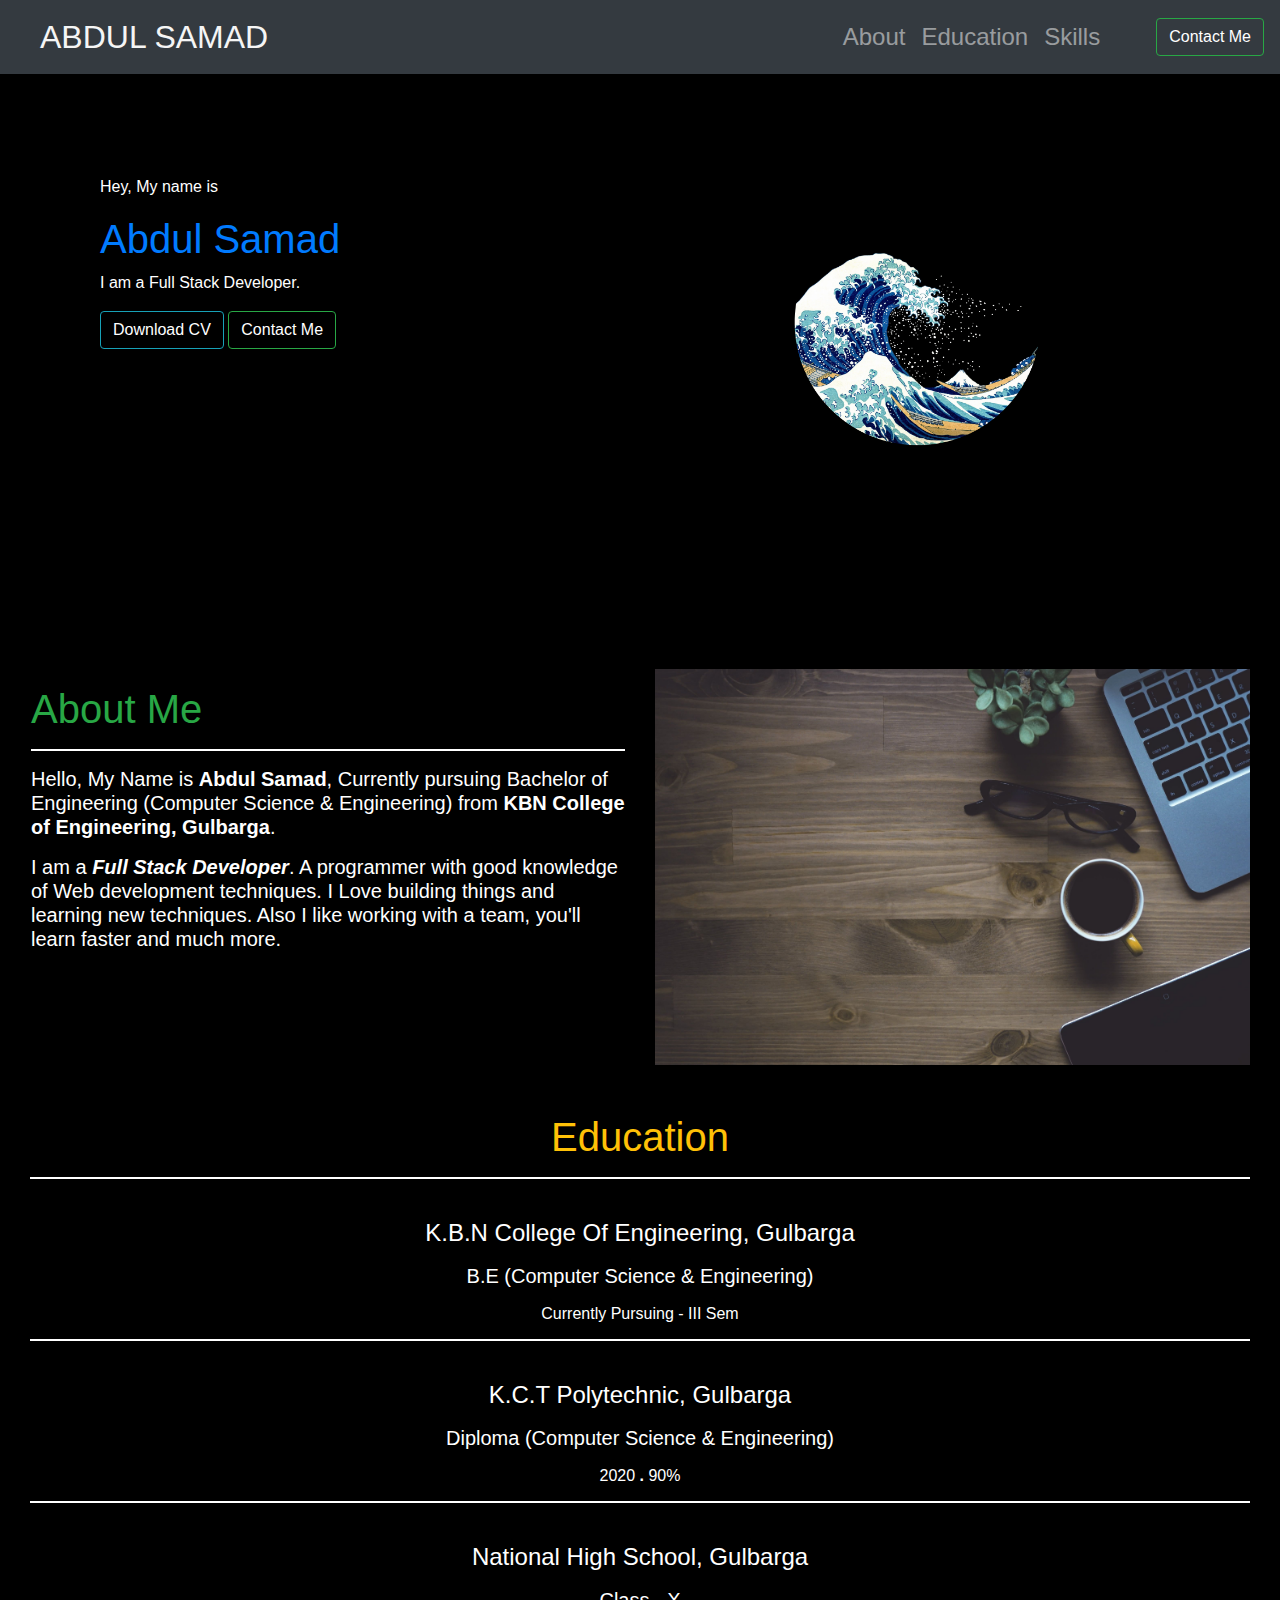
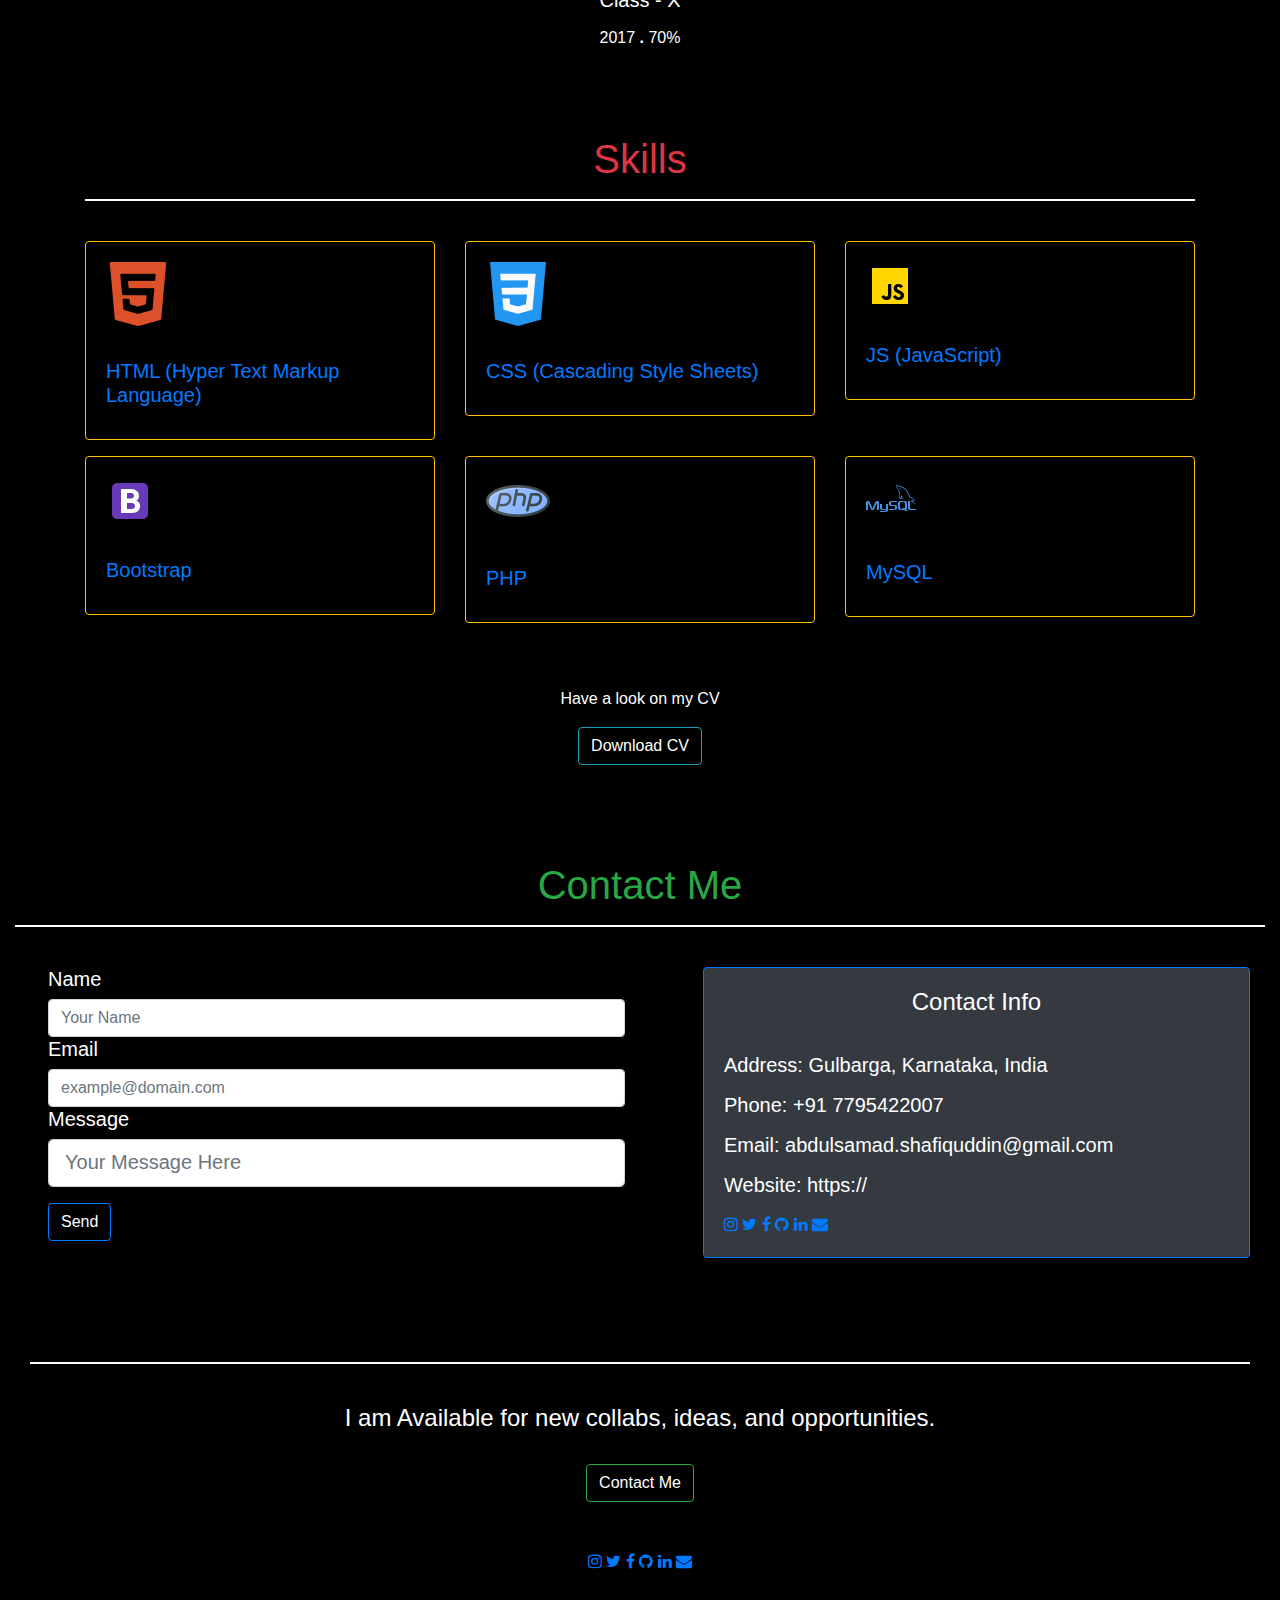
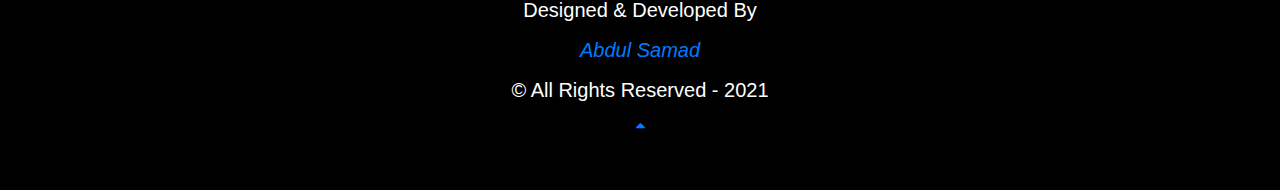
==== index.html @ a525f9a5 "1" ====
<!DOCTYPE html>
<html>
    <html lang="en">
<head>
  <title>ABDUL SAMAD | PORTFOLIO</title>
  <meta charset="utf-8">
  <meta name="viewport" content="width=device-width, initial-scale=1">
  <link rel="stylesheet" href="https://maxcdn.bootstrapcdn.com/bootstrap/4.5.2/css/bootstrap.min.css">
  <script src="https://ajax.googleapis.com/ajax/libs/jquery/3.5.1/jquery.min.js"></script>
  <script src="https://cdnjs.cloudflare.com/ajax/libs/popper.js/1.16.0/umd/popper.min.js"></script>
  <script src="https://maxcdn.bootstrapcdn.com/bootstrap/4.5.2/js/bootstrap.min.js"></script>
  <link rel="stylesheet" href="https://cdnjs.cloudflare.com/ajax/libs/font-awesome/4.7.0/css/font-awesome.min.css">
  <link rel="stylesheet" href="assets/css/main.css" />
  <link rel="shortcut icon" href="assets/img/icon.png">
</head>
<body>
  <div class="container-fluid banner">
      <section class="navigation">
        <div class="conatiner-fluid bg-dark">
                <nav class="navbar navbar-expand-lg navbar-dark bg-dark fixed-top">
                    <a class="navbar-brand pl-4" href="#">ABDUL SAMAD</a>
                    <button class="navbar-toggler" type="button" data-toggle="collapse" data-target="#navbarSupportedContent" aria-controls="navbarSupportedContent" aria-expanded="false" aria-label="Toggle navigation">
                      <span class="navbar-toggler-icon"></span>
                    </button>
                  
                    <div class="collapse navbar-collapse" id="navbarSupportedContent">
                      <ul class="navbar-nav ml-auto pr-5">
                        <li class="nav-item">
                          <a class="nav-link" href="#about">About<span class="sr-only">(current)</span></a>
                        </li>
                        <li class="nav-item">
                          <a class="nav-link" href="#education">Education</a>
                        </li>
                        <li class="nav-item">
                          <a class="nav-link" href="#skills">Skills</a>
                        </li>
                      </ul>
                        <a href="#contact" class="btn btn-md text-white btn-outline-success bg-transparent">Contact Me</a>
                    </div>
                  </nav>
        </div>  
        </section>
   
   <section class="container info">
    <div class="container-fluid">
      <div class="row">
        <div class="col-lg-6 col-md-6 col-10 ">
          <p> Hey, My name is</p>
        <h1 class="text-primary">Abdul Samad</h1>
        <p>
           I am a Full Stack Developer.
        </p>
           <a href="assets/cv/cv.docx" class="btn btn-md text-white btn-outline-info bg-transparent">Download CV</a>
        <a href="#contact" class="btn btn-md text-white btn-outline-success bg-transparent">Contact Me</a>
        </div>
        <div class="col-lg-6 col-md-6 col-10 img-area">
            <img src="assets/img/banner.png" class="img-fluid man-img" alt="">
        </div>
      </div>
    </div>
  </section>



<section class="py-4" id="about">
<div class="container-fluid padding">
<div class="row">
<div class="section col-lg-6 pt-3 pl-3 text-white">
    <h1 class="text-success">About Me</h1><hr style="height:2px;border-width:0;color:gray;background-color:white">
    <h5><p>Hello, My Name is <b>Abdul Samad</b>, Currently pursuing Bachelor of Engineering (Computer Science & Engineering) 
    from <b>KBN College of Engineering, Gulbarga</b>.</p>
        <p>I am a <b><i>Full Stack Developer</i></b>. A programmer with good knowledge of Web development techniques. I Love building things and learning new techniques. Also I like working with a team, you'll learn faster and much more.</p></h5>
            <br>
</div>
<div class="col-lg-6 ">
    <img src="assets/img/banner.jpg" class="img-fluid" >
</div>
</div>
</div>
</section>

<section class="py-4" id="education">
<div class="container-fluid padding text-center">
<div class="text-white">
    <h1 class="text-warning">Education</h1>
    <hr style="height:2px;border-width:0;color:gray;background-color:white"><br>
    <h4><p>K.B.N College Of Engineering, Gulbarga</p></h4>
    <h5><p>B.E (Computer Science & Engineering)</p></h5>
    <h6><p>Currently Pursuing - III Sem</p></h6>
        <hr style="height:2px;border-width:0;color:gray;background-color:white"><br>
    <h4><p>K.C.T Polytechnic, Gulbarga</p></h4>
    <h5><p>Diploma (Computer Science & Engineering)</p></h5>
    <h6><p>2020 <strong>.</strong> 90%</p></h6>
    <hr style="height:2px;border-width:0;color:gray;background-color:white"><br>
    <h4><p>National High School, Gulbarga</p></h4>
    <h5><p>Class - X </p></h5>
    <h6><p>2017 <b>.</b> 70%</p></h6>
</div>
</div>
</section>

<section class="py-5" id="skills">
    <div class="container text-center">
        <h1 class="text-center text-danger">Skills</h1>
        <hr style="height:2px;border-width:0;color:gray;background-color:white"><br>
      <div class="row">
        <div class="col-lg-4 col-md-4 col-12 card-box">
          <div class="card bg-transparent border-warning mb-3">
            <div class="card-header text-left"><img src="assets/img/html5.png" class="pt-2" alt=""></div>
            <div class="card-body text-primary">
              <h5 class="card-title text-left">HTML (Hyper Text Markup Language)</h5>
            </div>
          </div>
        </div>
        <div class="col-lg-4 col-md-4 col-12 card-box">
          <div class="card bg-transparent border-warning mb-3">
            <div class="card-header text-left"><img src="assets/img/css3.png" class="pt-2" alt=""></div>
            <div class="card-body text-primary">
              <h5 class="card-title text-left">CSS (Cascading Style Sheets)</h5>
              </div>
          </div>
        </div>
        <div class="col-lg-4 col-md-4 col-12 card-box">
          <div class="card bg-transparent border-warning mb-3">
            <div class="card-header text-left"><img src="assets/img/js.png" class="pt-2" alt=""></div>
            <div class="card-body text-primary">
              <h5 class="card-title text-left">JS (JavaScript)</h5>
              </div>
          </div>
        </div>
        <div class="col-lg-4 col-md-4 col-12 card-box">
          <div class="card bg-transparent border-warning mb-3">
            <div class="card-header text-left"><img src="assets/img/bootstrap.png" class="pt-2" alt=""></div>
            <div class="card-body text-primary">
              <h5 class="card-title text-left">Bootstrap</h5>
              </div>
          </div>
        </div>
        <div class="col-lg-4 col-md-4 col-12 card-box">
          <div class="card bg-transparent border-warning mb-3">
            <div class="card-header text-left"><img src="assets/img/php.png" class="" alt=""></div>
            <div class="card-body text-primary">
              <h5 class="card-title text-left ">PHP</h5>
            </div>
          </div>
        </div>
        <div class="col-lg-4 col-md-4 col-12 card-box">
          <div class="card bg-transparent border-warning mb-3">
            <div class="card-header text-left"><img src="assets/img/mysql.png" class="pt-2" alt=""></div>
            <div class="card-body text-primary">
              <h5 class="card-title text-left">MySQL</h5>
            </div>
          </div>
        </div>
      </div>
      <p class="pt-5">Have a look on my CV</p>
      <a href="assets/cv/cv.docx" class="btn btn-md text-white btn-outline-info bg-transparent">Download CV</a>
    </div>
  </section>

<section class="py-5" id="contact">
  <h1 class="text-center text-success">Contact Me</h1>
  <hr style="height:2px;border-width:0;color:gray;background-color:white"><br>
  <div class="row">
        <div class="col-lg-6 col-md-6 col-10 pl-5">
  <form>
  <div class="form-group">
    <h5>Name</h5>
    <input type="name" class="form-control" id="name" placeholder="Your Name">
    <h5>Email</h5>
    <input type="email" class="form-control" id="email" placeholder="example@domain.com">
    <h5>Message</h5>
    <input type="message" class="form-control form-control-lg" id="message" placeholder="Your Message Here">
  </div>
  <a href="mailto:abdulsamad.shafiquddin@gmail.com" class="btn btn-md text-white btn-outline-primary bg-transparent">Send</a>
</form>
</div>
<div class="col-lg-6 col-md-6 col-10 pl-5">
  <div class="col-lg-12 col-md-6 col-12 card-box">
          <div class="card bg-dark border-primary mb-3">
            <div class="card-body">
              <h4 class="card-title text-center">Contact Info</h4>
              <div class="card-text"> <h5 class="pt-4"> <p>Address: Gulbarga, Karnataka, India</p>
                <p>Phone: +91 7795422007</p>
                <p>Email: abdulsamad.shafiquddin@gmail.com</p>
                <p>Website: https://</p>
              </h5>
              <div class="icon">
              <a href="https://www.instagram.com/abdul_samad_03/"><i class="fa fa-instagram"></i></a> 
              <a href="#"><i class="fa fa-twitter"></i></a> 
              <a href="#"><i class="fa fa-facebook"></i></a> 
              <a href="#"><i class="fa fa-github"></i></a>
              <a href="#"><i class="fa fa-linkedin"></i></a> 
              <a href="mailto:abdulsamad.shafiquddin@gmail.com"><i class="fa fa-envelope"></i></a> 
              </div>
              </div>
              </div>
          </div>
        </div>
  </div>
</div>
</section>

<footer class="container-fluid pt-4 pb-5 bg-transparent text-center">
  <hr style="height:2px;border-width:0;color:gray;background-color:white"><br>
   <h4>I am Available for new collabs, ideas, and opportunities.</h4>
   <br><a href="#contact" class="btn btn-md text-white btn-outline-success bg-transparent">Contact Me</a>
   <br>
   <div class="icon pt-5">
  <a href="#"><i class="fa fa-instagram"></i></a> 
  <a href="#"><i class="fa fa-twitter"></i></a> 
  <a href="#"><i class="fa fa-facebook"></i></a> 
  <a href="#"><i class="fa fa-github"></i></a>
  <a href="#"><i class="fa fa-linkedin"></i></a> 
   <a href="mailto:abdulsamad.shafiquddin@gmail.com"><i class="fa fa-envelope"></i></a> 
  </div>
   <br>
  <h5><p>Designed & Developed By</p></h5>
  <h5 class="text-primary"><p><i>Abdul Samad</i></p></h5>
  <h5><p> &copy; All Rights Reserved - 2021 </p></h5>

 <a href="#"><i class=" fa fa-sort-asc"></i></a> 
</footer>
</div> 
</body>
</html>
---- assets/css/main.css ----
*{
    padding: 0;
    margin: 0;
    box-sizing: border-box;
}
body{
    margin: 0;
    padding: 0;
    color: white;
}

.banner{
    height: auto;
    width: 100%;
    background: black ;
    background-position: center;
    background-attachment: fixed;
    background-size: cover;
}
.navbar-brand {
    font-size: 2rem;
    color: whitesmoke!important;
}
    
.navbar ul li a {
    font-size: 1.5rem;
    
}
/* .banner .info{
    margin-top: 15%;
    margin-left: 25%;
    color: whitesmoke;
    
} */

/* .banner .info a{
    margin-left: 42%;
    color: whitesmoke;
    background: blue;
    padding: 10px 20px;
    

} */

.container.info  {
    padding-top: 175px;
    padding-bottom: 175px;
}

.section {
    color: blue;

}

@media (max-width : 568px){
  
}
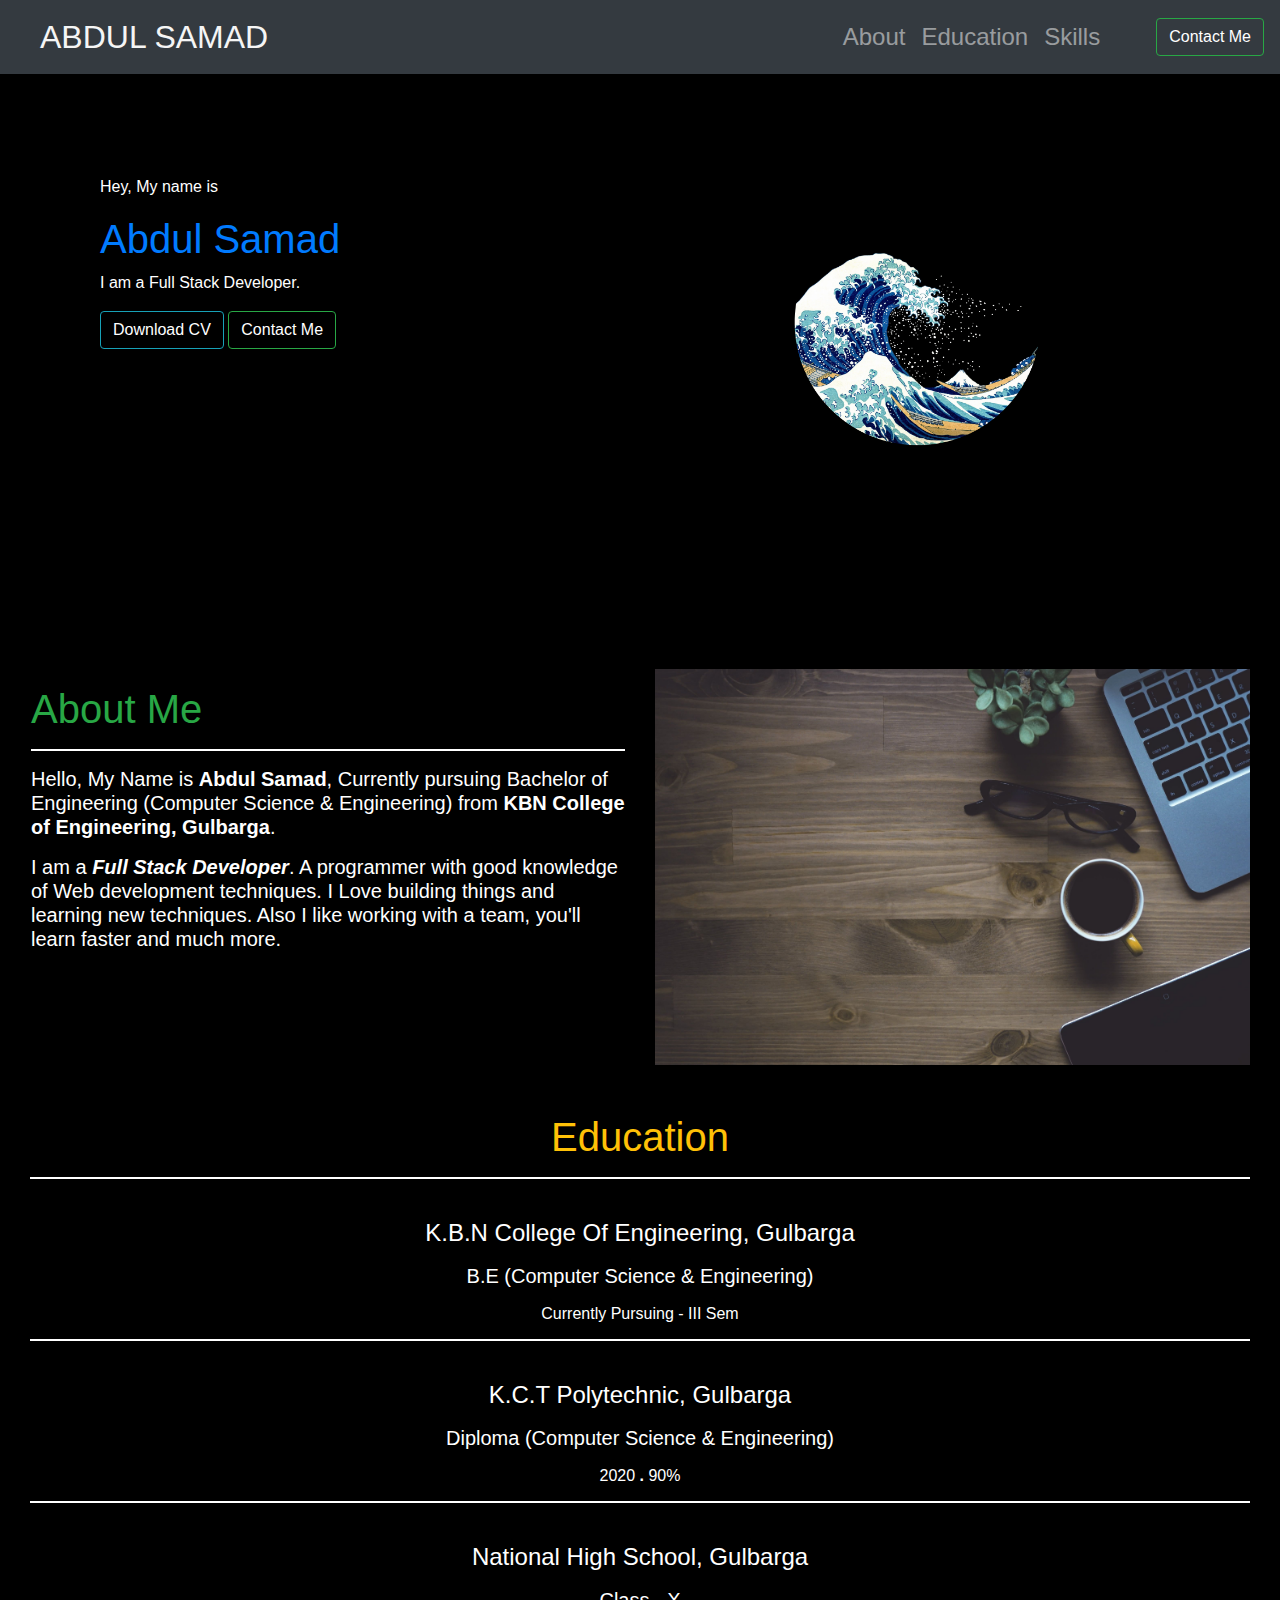
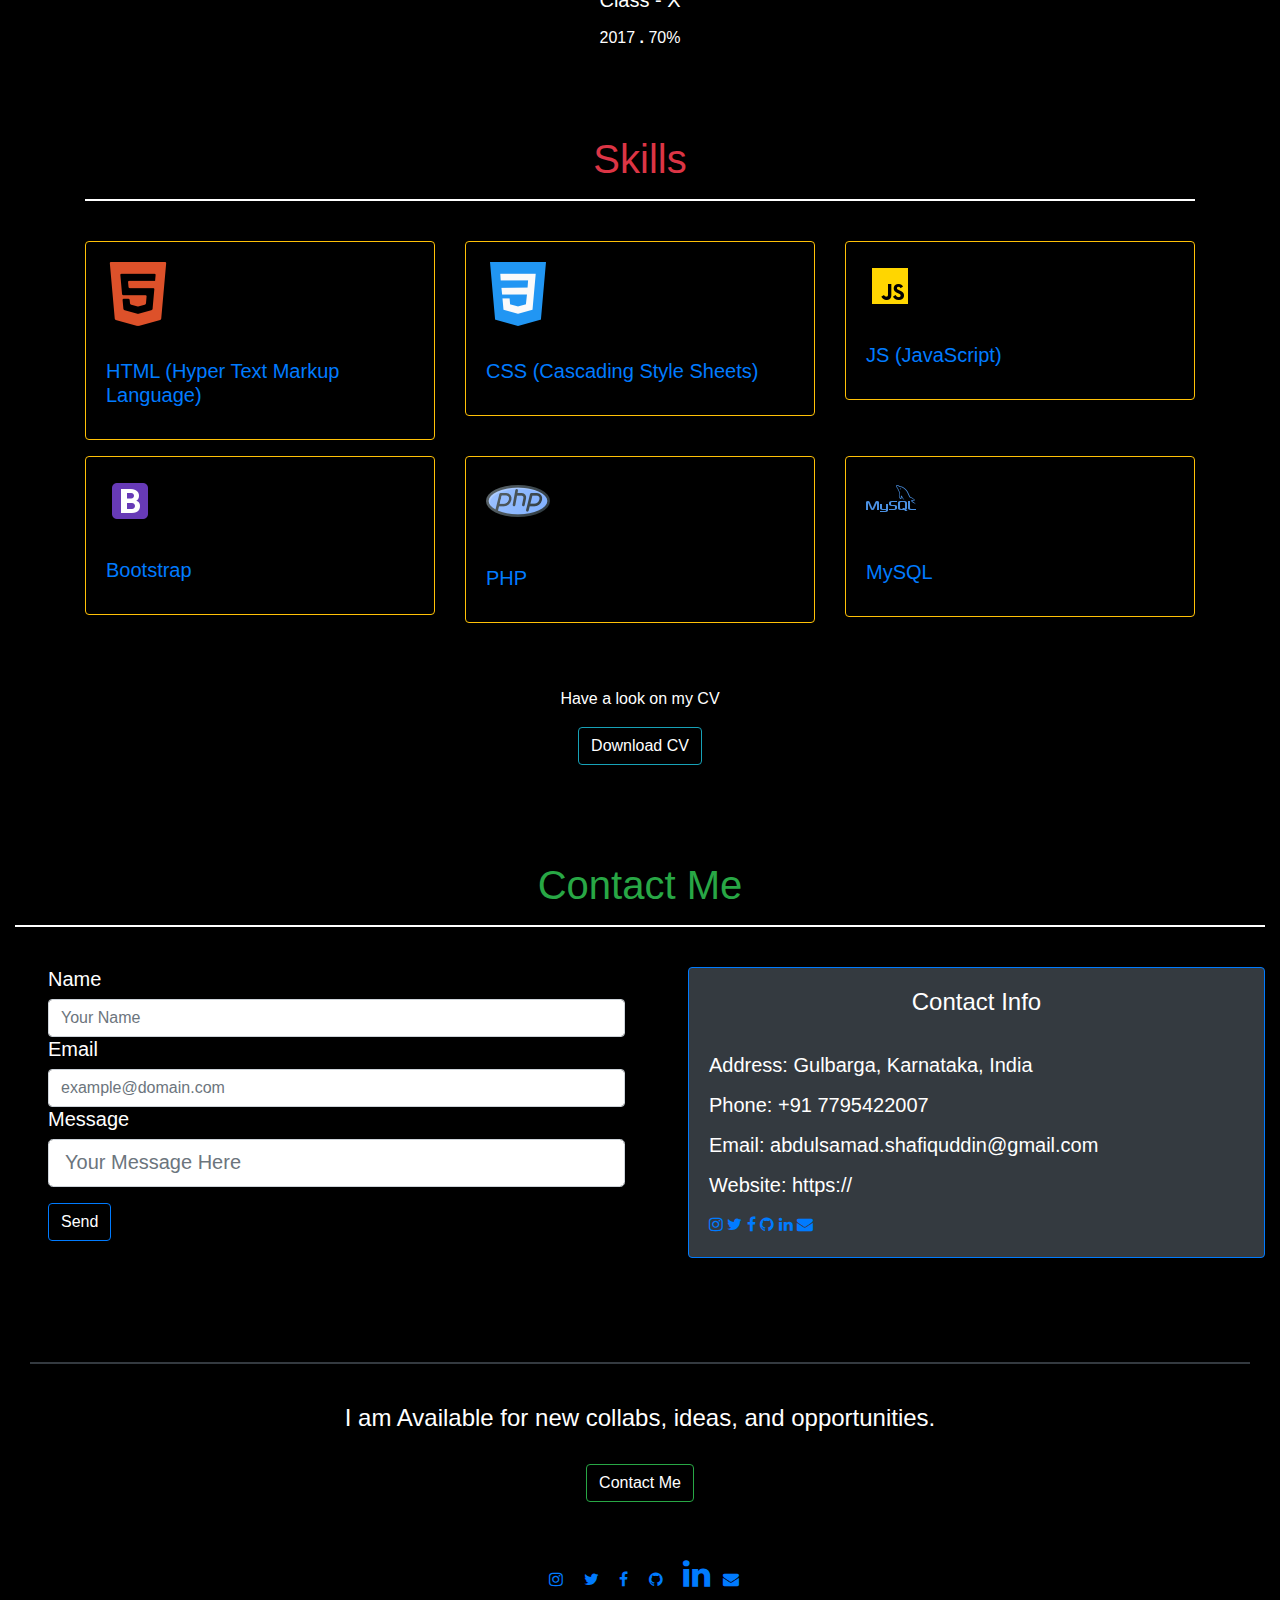
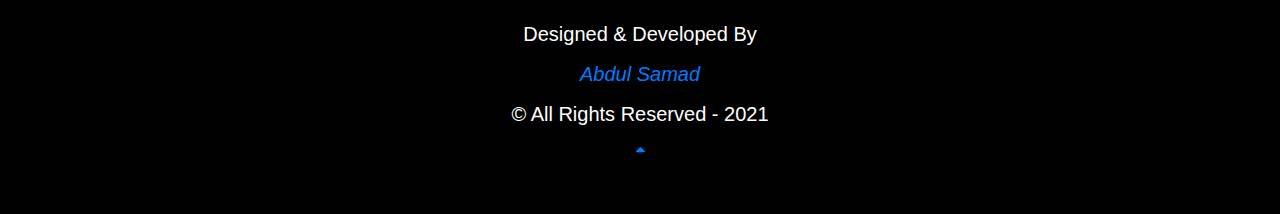
==== commit 311221e7: "Update index.html" ====
--- a/index.html
+++ b/index.html
@@ -6,9 +6,6 @@
   <meta charset="utf-8">
   <meta name="viewport" content="width=device-width, initial-scale=1">
   <link rel="stylesheet" href="https://maxcdn.bootstrapcdn.com/bootstrap/4.5.2/css/bootstrap.min.css">
-  <script src="https://ajax.googleapis.com/ajax/libs/jquery/3.5.1/jquery.min.js"></script>
-  <script src="https://cdnjs.cloudflare.com/ajax/libs/popper.js/1.16.0/umd/popper.min.js"></script>
-  <script src="https://maxcdn.bootstrapcdn.com/bootstrap/4.5.2/js/bootstrap.min.js"></script>
   <link rel="stylesheet" href="https://cdnjs.cloudflare.com/ajax/libs/font-awesome/4.7.0/css/font-awesome.min.css">
   <link rel="stylesheet" href="assets/css/main.css" />
   <link rel="shortcut icon" href="assets/img/icon.png">
@@ -176,7 +173,7 @@
 </form>
 </div>
 <div class="col-lg-6 col-md-6 col-10 pl-5">
-  <div class="col-lg-12 col-md-6 col-12 card-box">
+  <div class="card-box">
           <div class="card bg-dark border-primary mb-3">
             <div class="card-body">
               <h4 class="card-title text-center">Contact Info</h4>
@@ -202,16 +199,16 @@
 </section>
 
 <footer class="container-fluid pt-4 pb-5 bg-transparent text-center">
-  <hr style="height:2px;border-width:0;color:gray;background-color:white"><br>
+  <hr style="height:2px;border-width:0;color:gray;"class="bg-dark"><br>
    <h4>I am Available for new collabs, ideas, and opportunities.</h4>
    <br><a href="#contact" class="btn btn-md text-white btn-outline-success bg-transparent">Contact Me</a>
    <br>
-   <div class="icon pt-5">
-  <a href="#"><i class="fa fa-instagram"></i></a> 
-  <a href="#"><i class="fa fa-twitter"></i></a> 
-  <a href="#"><i class="fa fa-facebook"></i></a> 
-  <a href="#"><i class="fa fa-github"></i></a>
-  <a href="#"><i class="fa fa-linkedin"></i></a> 
+   <div class="icon pt-5 ">
+  <a href="#"><i class="p-2 fa fa-instagram"></i></a> 
+  <a href="#"><i class="p-2 fa fa-twitter"></i></a> 
+  <a href="#"><i class="p-2 fa fa-facebook"></i></a> 
+  <a href="#"><i class="p-2 fa fa-github"></i></a>
+  <a href="#"><i class="p-2 fa fa-linkedin fa-2x"></i></a> 
    <a href="mailto:abdulsamad.shafiquddin@gmail.com"><i class="fa fa-envelope"></i></a> 
   </div>
    <br>
@@ -222,5 +219,10 @@
  <a href="#"><i class=" fa fa-sort-asc"></i></a> 
 </footer>
 </div> 
+
+  <script src="https://ajax.googleapis.com/ajax/libs/jquery/3.5.1/jquery.min.js"></script>
+  <script src="https://cdnjs.cloudflare.com/ajax/libs/popper.js/1.16.0/umd/popper.min.js"></script>
+  <script src="https://maxcdn.bootstrapcdn.com/bootstrap/4.5.2/js/bootstrap.min.js"></script>
+
 </body>
 </html>--- a/assets/css/main.css
+++ b/assets/css/main.css
@@ -9,6 +9,10 @@
     padding: 0;
     color: white;
 }
+
+html {
+ scroll-behavior : smooth;
+} 
 
 .banner{
     height: auto;
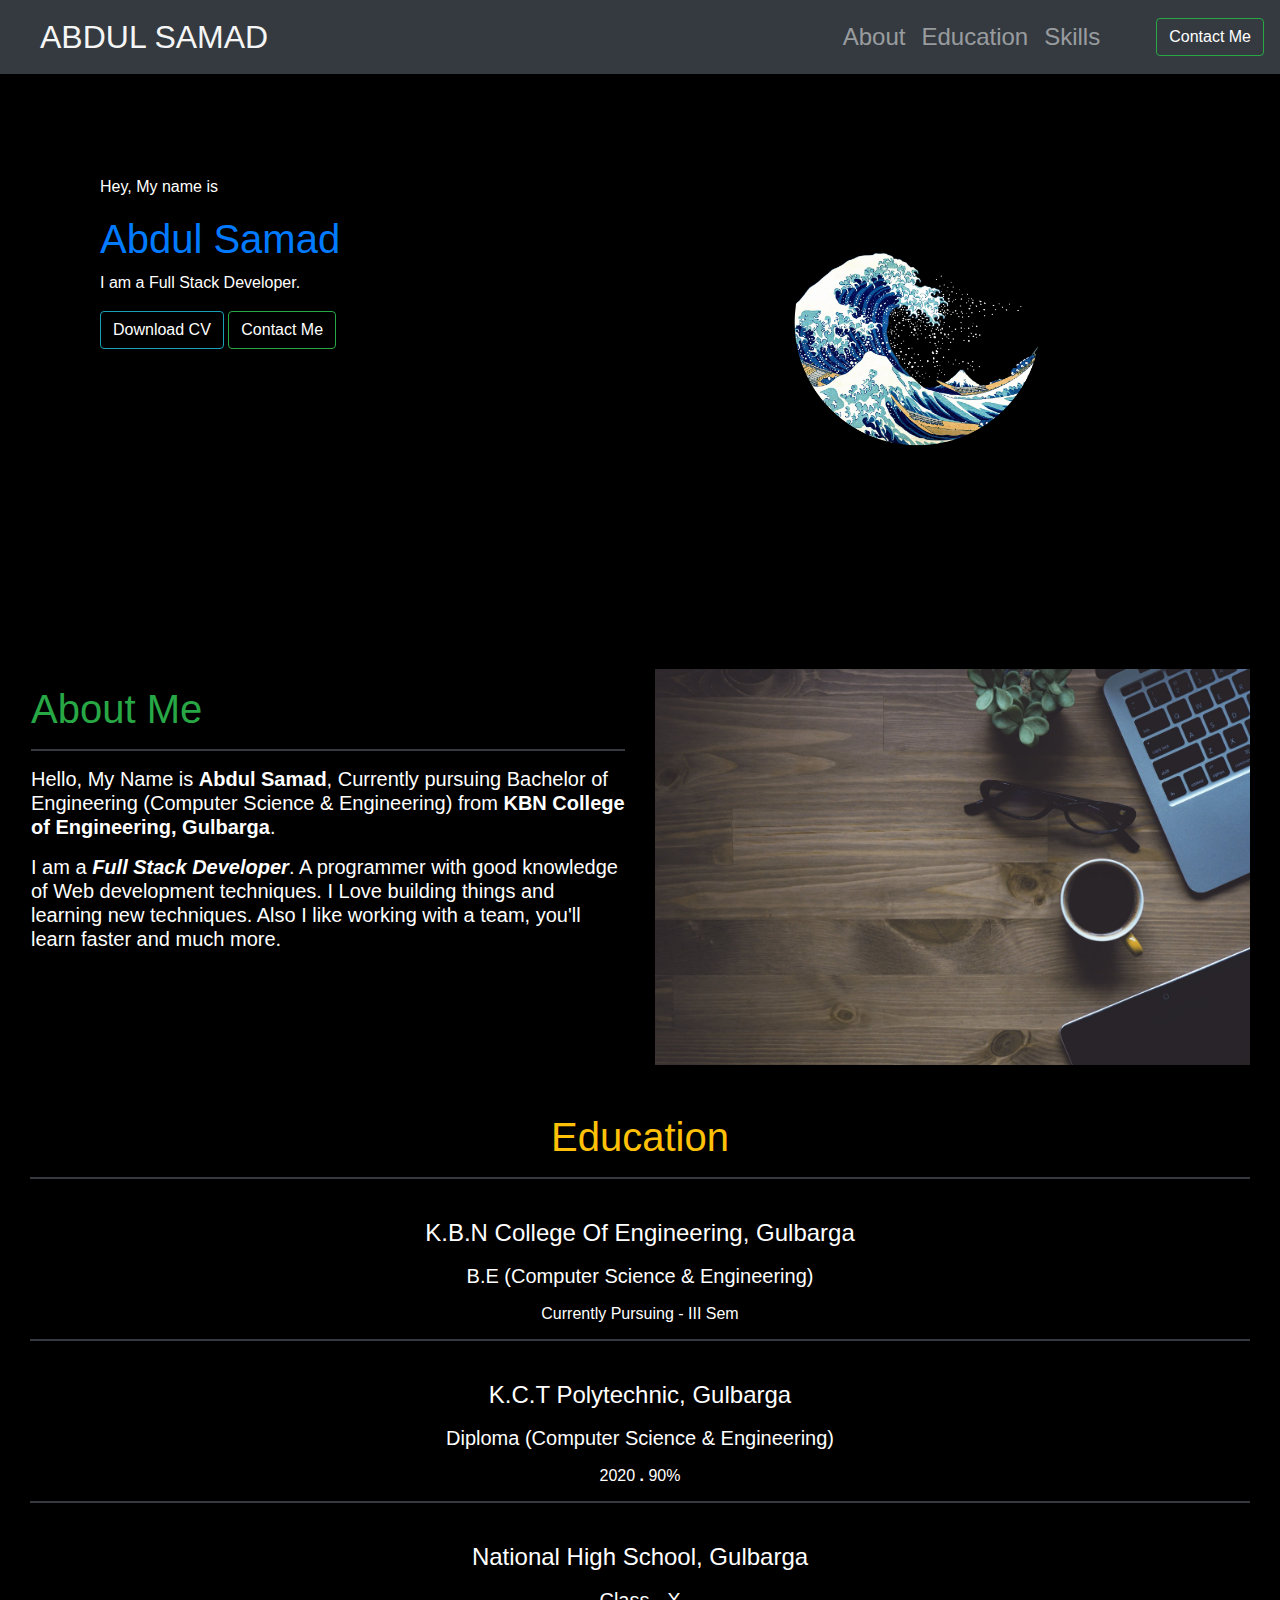
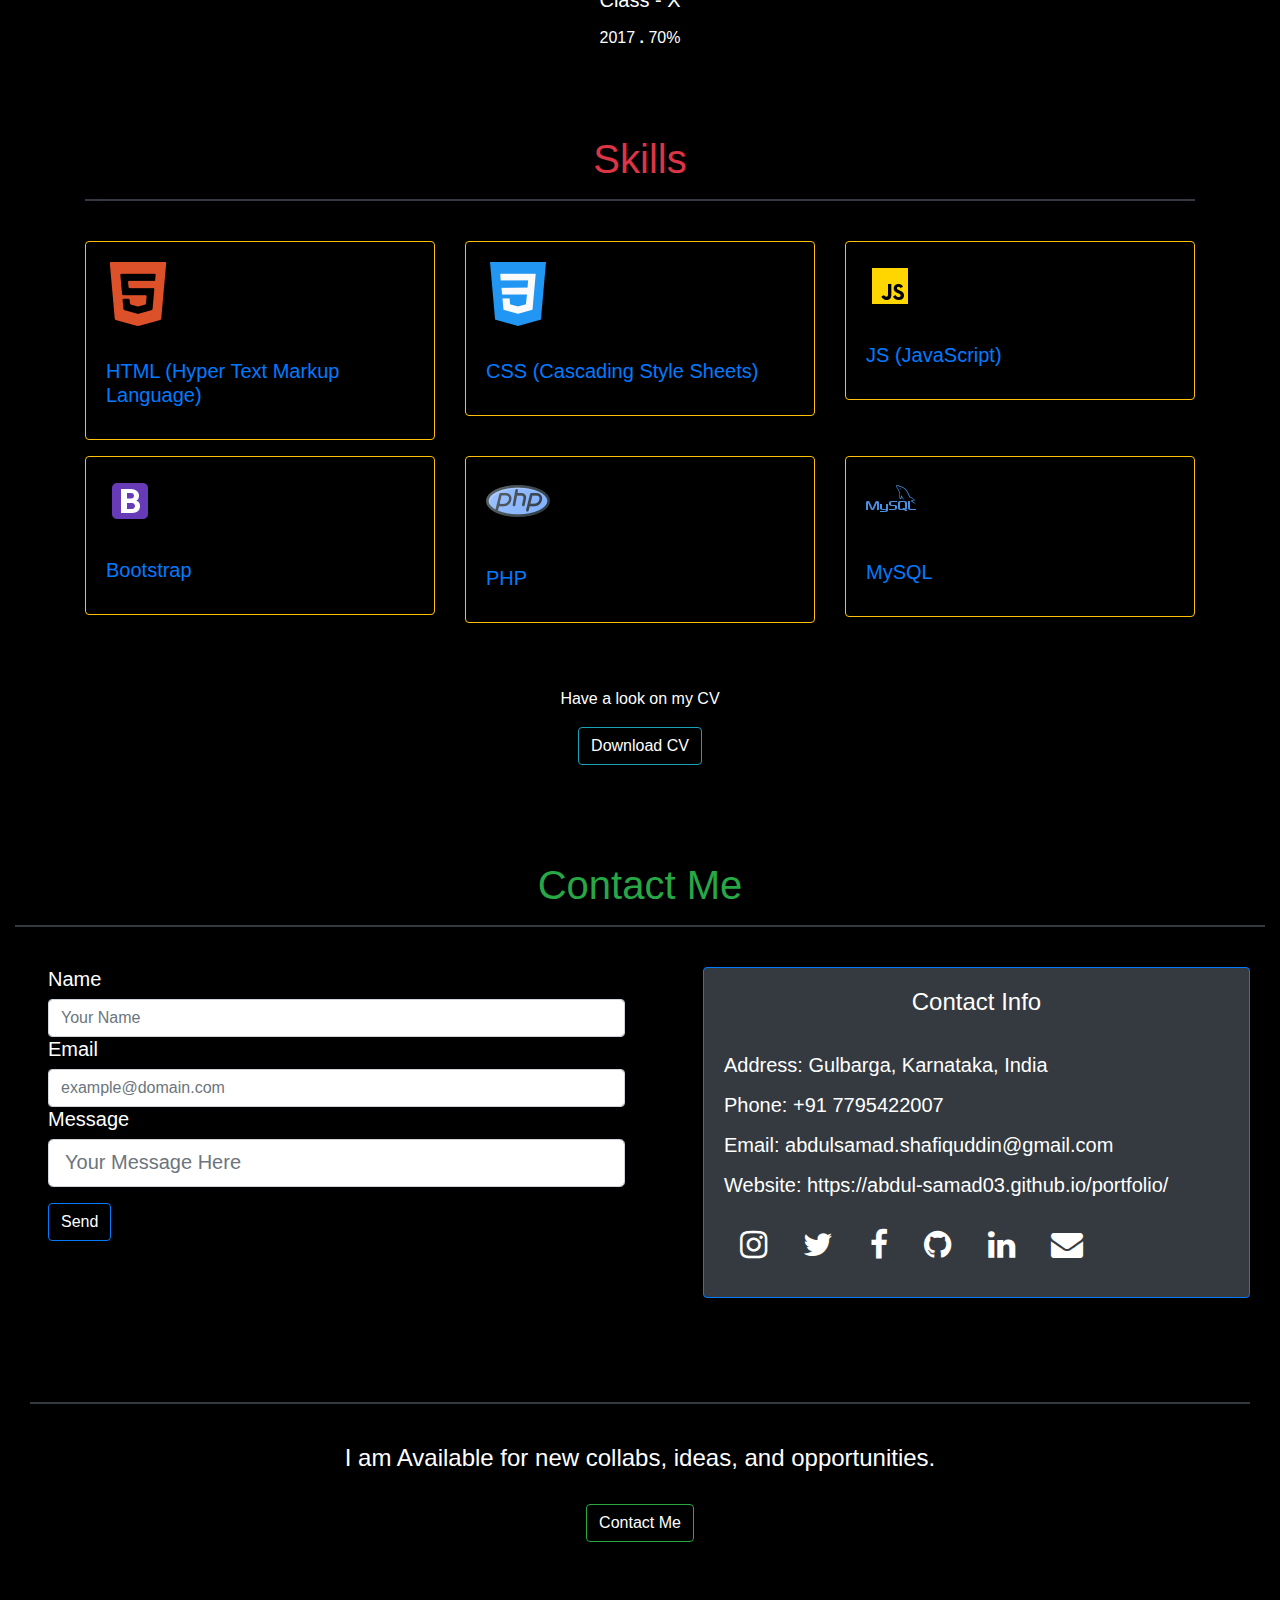
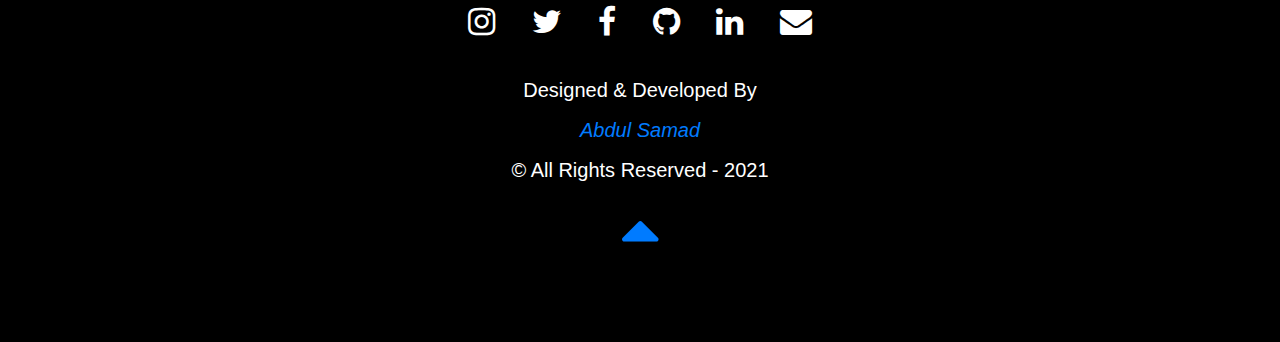
==== commit 9cd4a739: "Update index.html" ====
--- a/index.html
+++ b/index.html
@@ -4,8 +4,11 @@
 <head>
   <title>ABDUL SAMAD | PORTFOLIO</title>
   <meta charset="utf-8">
-  <meta name="viewport" content="width=device-width, initial-scale=1">
+  <meta name="viewport" content="width=device-width, initial-scale=0">
   <link rel="stylesheet" href="https://maxcdn.bootstrapcdn.com/bootstrap/4.5.2/css/bootstrap.min.css">
+  <script src="https://ajax.googleapis.com/ajax/libs/jquery/3.5.1/jquery.min.js"></script>
+  <script src="https://cdnjs.cloudflare.com/ajax/libs/popper.js/1.16.0/umd/popper.min.js"></script>
+  <script src="https://maxcdn.bootstrapcdn.com/bootstrap/4.5.2/js/bootstrap.min.js"></script>
   <link rel="stylesheet" href="https://cdnjs.cloudflare.com/ajax/libs/font-awesome/4.7.0/css/font-awesome.min.css">
   <link rel="stylesheet" href="assets/css/main.css" />
   <link rel="shortcut icon" href="assets/img/icon.png">
@@ -63,7 +66,7 @@
 <div class="container-fluid padding">
 <div class="row">
 <div class="section col-lg-6 pt-3 pl-3 text-white">
-    <h1 class="text-success">About Me</h1><hr style="height:2px;border-width:0;color:gray;background-color:white">
+    <h1 class="text-success">About Me</h1><hr style="height:2px;border-width:0;color:gray;" class="bg-dark">
     <h5><p>Hello, My Name is <b>Abdul Samad</b>, Currently pursuing Bachelor of Engineering (Computer Science & Engineering) 
     from <b>KBN College of Engineering, Gulbarga</b>.</p>
         <p>I am a <b><i>Full Stack Developer</i></b>. A programmer with good knowledge of Web development techniques. I Love building things and learning new techniques. Also I like working with a team, you'll learn faster and much more.</p></h5>
@@ -80,15 +83,15 @@
 <div class="container-fluid padding text-center">
 <div class="text-white">
     <h1 class="text-warning">Education</h1>
-    <hr style="height:2px;border-width:0;color:gray;background-color:white"><br>
+    <hr style="height:2px;border-width:0;color:gray;" class="bg-dark"><br>
     <h4><p>K.B.N College Of Engineering, Gulbarga</p></h4>
     <h5><p>B.E (Computer Science & Engineering)</p></h5>
     <h6><p>Currently Pursuing - III Sem</p></h6>
-        <hr style="height:2px;border-width:0;color:gray;background-color:white"><br>
+        <hr style="height:2px;border-width:0;color:gray;" class="bg-dark"><br>
     <h4><p>K.C.T Polytechnic, Gulbarga</p></h4>
     <h5><p>Diploma (Computer Science & Engineering)</p></h5>
     <h6><p>2020 <strong>.</strong> 90%</p></h6>
-    <hr style="height:2px;border-width:0;color:gray;background-color:white"><br>
+    <hr style="height:2px;border-width:0;color:gray;" class="bg-dark"><br>
     <h4><p>National High School, Gulbarga</p></h4>
     <h5><p>Class - X </p></h5>
     <h6><p>2017 <b>.</b> 70%</p></h6>
@@ -99,7 +102,7 @@
 <section class="py-5" id="skills">
     <div class="container text-center">
         <h1 class="text-center text-danger">Skills</h1>
-        <hr style="height:2px;border-width:0;color:gray;background-color:white"><br>
+        <hr style="height:2px;border-width:0;color:gray;" class="bg-dark"><br>
       <div class="row">
         <div class="col-lg-4 col-md-4 col-12 card-box">
           <div class="card bg-transparent border-warning mb-3">
@@ -157,7 +160,7 @@
 
 <section class="py-5" id="contact">
   <h1 class="text-center text-success">Contact Me</h1>
-  <hr style="height:2px;border-width:0;color:gray;background-color:white"><br>
+  <hr style="height:2px;border-width:0;color:gray;" class="bg-dark"><br>
   <div class="row">
         <div class="col-lg-6 col-md-6 col-10 pl-5">
   <form>
@@ -173,22 +176,22 @@
 </form>
 </div>
 <div class="col-lg-6 col-md-6 col-10 pl-5">
-  <div class="card-box">
+  <div class="col-lg-12 col-md-6 col-12 card-box">
           <div class="card bg-dark border-primary mb-3">
             <div class="card-body">
               <h4 class="card-title text-center">Contact Info</h4>
               <div class="card-text"> <h5 class="pt-4"> <p>Address: Gulbarga, Karnataka, India</p>
                 <p>Phone: +91 7795422007</p>
                 <p>Email: abdulsamad.shafiquddin@gmail.com</p>
-                <p>Website: https://</p>
+                <p>Website: https://abdul-samad03.github.io/portfolio/</p>
               </h5>
               <div class="icon">
-              <a href="https://www.instagram.com/abdul_samad_03/"><i class="fa fa-instagram"></i></a> 
-              <a href="#"><i class="fa fa-twitter"></i></a> 
-              <a href="#"><i class="fa fa-facebook"></i></a> 
-              <a href="#"><i class="fa fa-github"></i></a>
-              <a href="#"><i class="fa fa-linkedin"></i></a> 
-              <a href="mailto:abdulsamad.shafiquddin@gmail.com"><i class="fa fa-envelope"></i></a> 
+              <a href="https://www.instagram.com/abdul_samad_03/"><i class="fa fa-instagram p-3 fa-2x"></i></a> 
+              <a href="https://twitter.com/"><i class="fa fa-twitter p-3 fa-2x"></i></a> 
+              <a href="https://www.facebook.com/"><i class="fa fa-facebook p-3 fa-2x"></i></a> 
+              <a href="https://github.com/"><i class="fa fa-github p-3 fa-2x"></i></a>
+              <a href="https://www.linkedin.com/"><i class="fa fa-linkedin p-3 fa-2x"></i></a> 
+              <a href="mailto:abdulsamad.shafiquddin@gmail.com"><i class="fa fa-envelope p-3 fa-2x"></i></a> 
               </div>
               </div>
               </div>
@@ -199,30 +202,25 @@
 </section>
 
 <footer class="container-fluid pt-4 pb-5 bg-transparent text-center">
-  <hr style="height:2px;border-width:0;color:gray;"class="bg-dark"><br>
+  <hr style="height:2px;border-width:0;color:gray;" class="bg-dark"><br>
    <h4>I am Available for new collabs, ideas, and opportunities.</h4>
    <br><a href="#contact" class="btn btn-md text-white btn-outline-success bg-transparent">Contact Me</a>
    <br>
-   <div class="icon pt-5 ">
-  <a href="#"><i class="p-2 fa fa-instagram"></i></a> 
-  <a href="#"><i class="p-2 fa fa-twitter"></i></a> 
-  <a href="#"><i class="p-2 fa fa-facebook"></i></a> 
-  <a href="#"><i class="p-2 fa fa-github"></i></a>
-  <a href="#"><i class="p-2 fa fa-linkedin fa-2x"></i></a> 
-   <a href="mailto:abdulsamad.shafiquddin@gmail.com"><i class="fa fa-envelope"></i></a> 
+   <div class="icon pt-5">
+  <a href="https://www.instagram.com/abdul_samad_03/"><i class="fa fa-instagram p-3 fa-2x"></i></a> 
+  <a href="https://twitter.com/"><i class="fa fa-twitter p-3 fa-2x"></i></a> 
+  <a href="https://www.facebook.com/"><i class="fa fa-facebook p-3 fa-2x"></i></a> 
+  <a href="https://github.com/"><i class="fa fa-github p-3 fa-2x"></i></a>
+  <a href="https://www.linkedin.com/"><i class="fa fa-linkedin p-3 fa-2x"></i></a> 
+   <a href="mailto:abdulsamad.shafiquddin@gmail.com"><i class="fa fa-envelope p-3 fa-2x"></i></a> 
   </div>
    <br>
   <h5><p>Designed & Developed By</p></h5>
   <h5 class="text-primary"><p><i>Abdul Samad</i></p></h5>
   <h5><p> &copy; All Rights Reserved - 2021 </p></h5>
 
- <a href="#"><i class=" fa fa-sort-asc"></i></a> 
+ <a href="#"><i class=" fa fa-sort-asc p-3 fa-4x "></i></a> 
 </footer>
 </div> 
-
-  <script src="https://ajax.googleapis.com/ajax/libs/jquery/3.5.1/jquery.min.js"></script>
-  <script src="https://cdnjs.cloudflare.com/ajax/libs/popper.js/1.16.0/umd/popper.min.js"></script>
-  <script src="https://maxcdn.bootstrapcdn.com/bootstrap/4.5.2/js/bootstrap.min.js"></script>
-
 </body>
 </html>--- a/assets/css/main.css
+++ b/assets/css/main.css
@@ -11,8 +11,8 @@
 }
 
 html {
- scroll-behavior : smooth;
-} 
+    scroll-behavior: smooth;
+}
 
 .banner{
     height: auto;
@@ -31,21 +31,7 @@
     font-size: 1.5rem;
     
 }
-/* .banner .info{
-    margin-top: 15%;
-    margin-left: 25%;
-    color: whitesmoke;
-    
-} */
 
-/* .banner .info a{
-    margin-left: 42%;
-    color: whitesmoke;
-    background: blue;
-    padding: 10px 20px;
-    
-
-} */
 
 .container.info  {
     padding-top: 175px;
@@ -57,6 +43,15 @@
 
 }
 
+.icon a i {
+    color: white;
+
+}
+.icon a i:hover {
+    color: tomato!important;
+
+}
+
 @media (max-width : 568px){
   
 }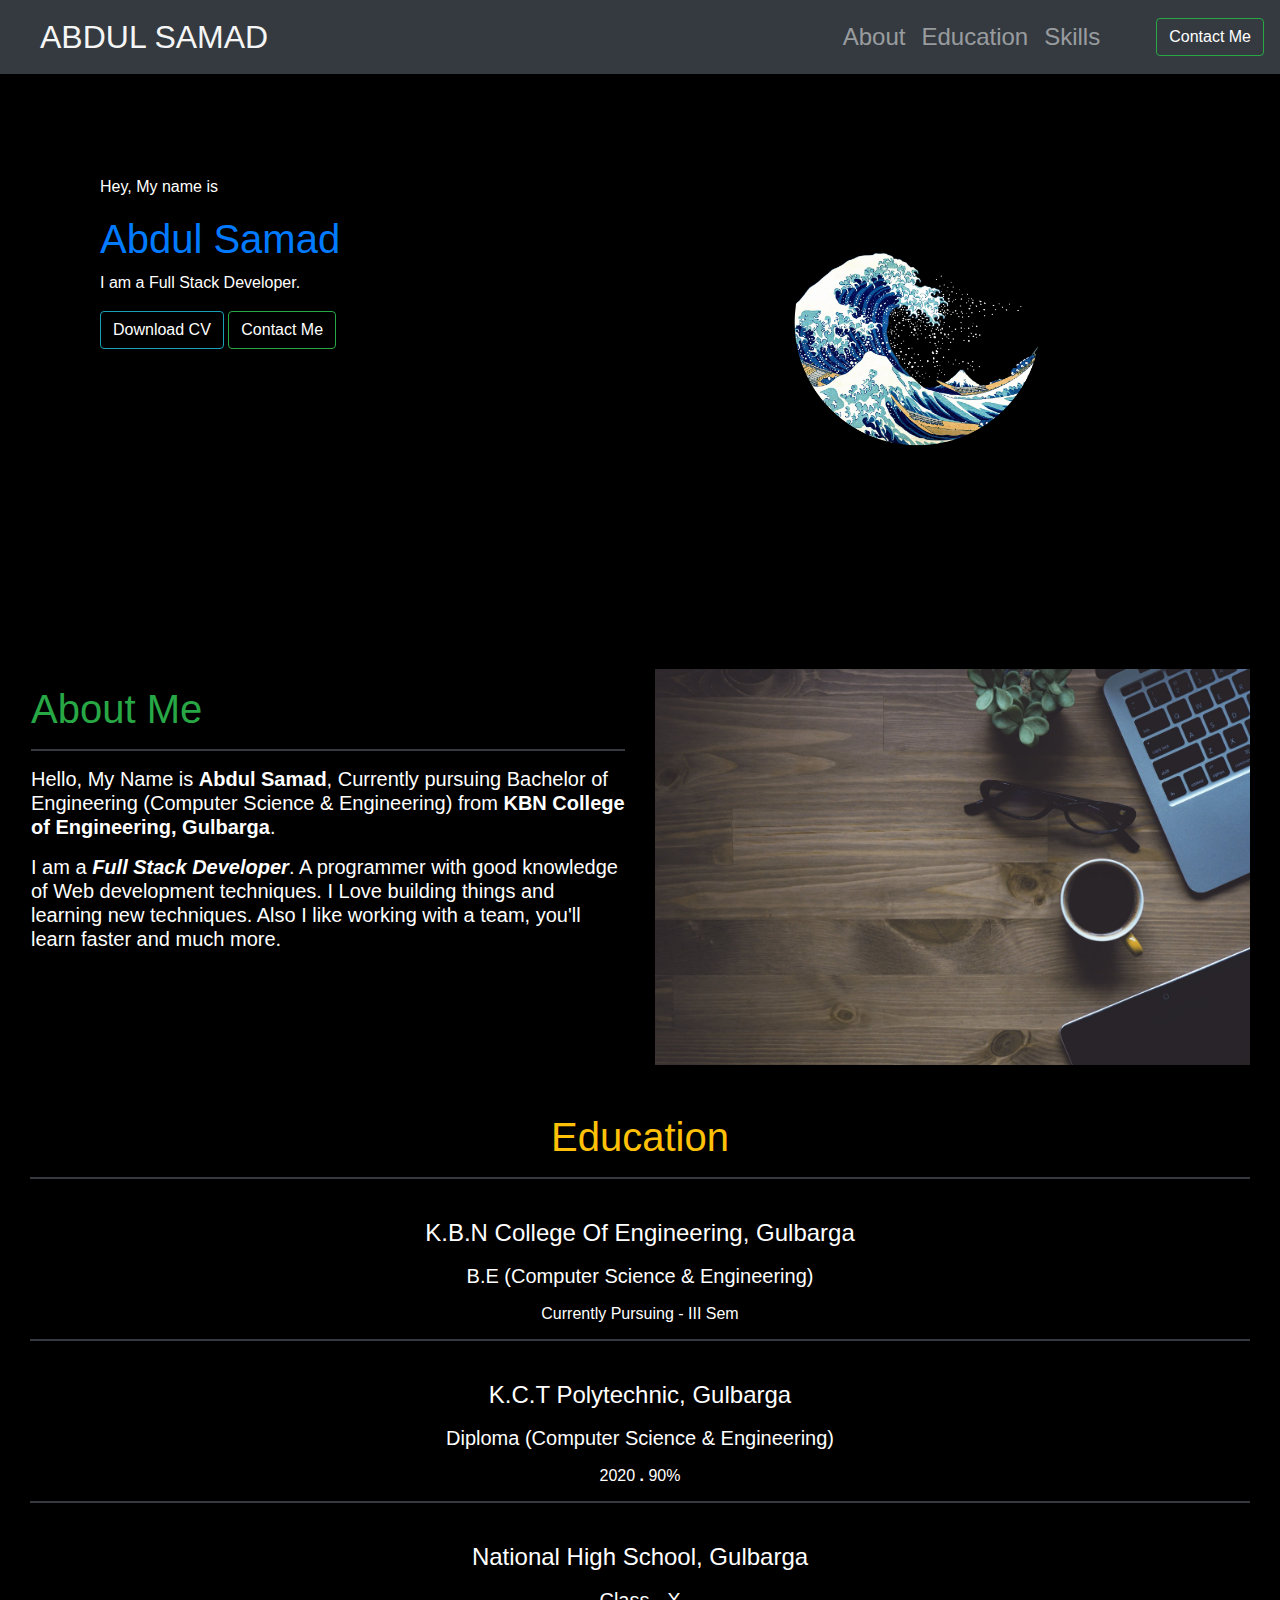
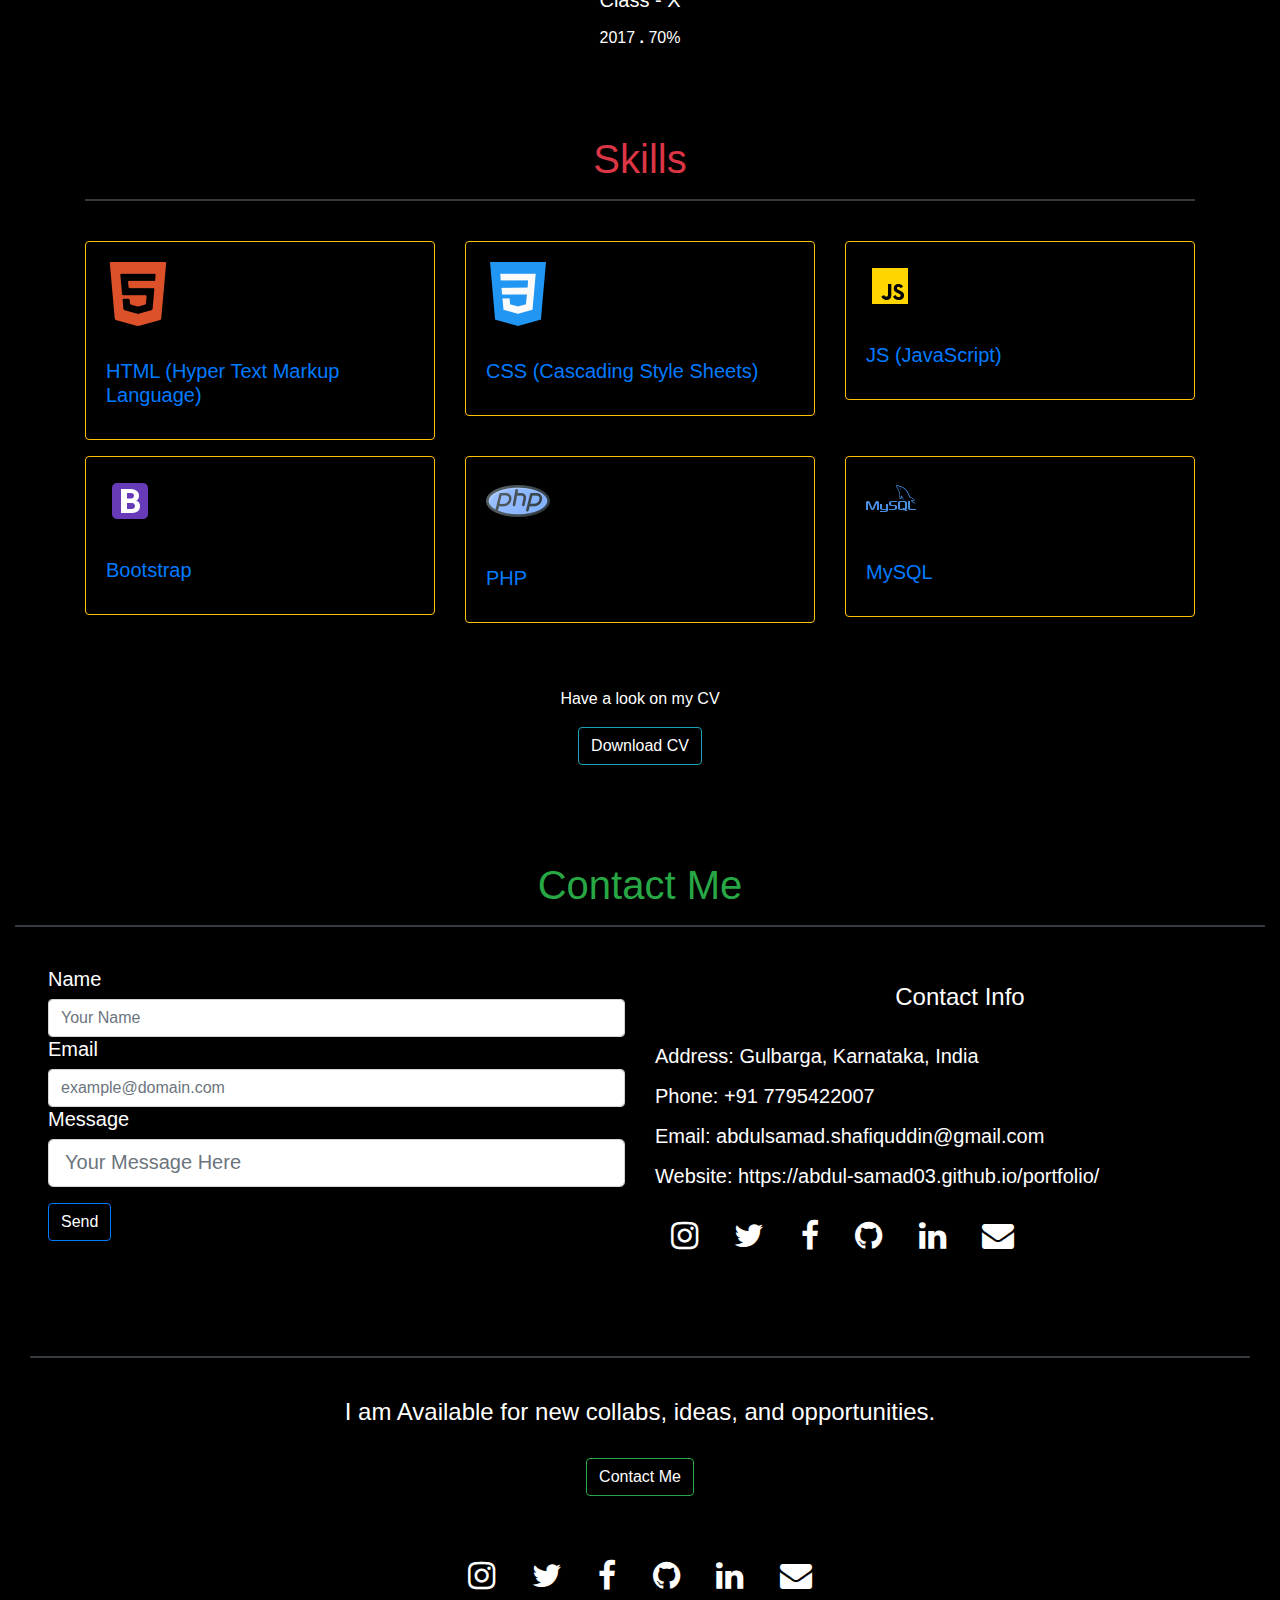
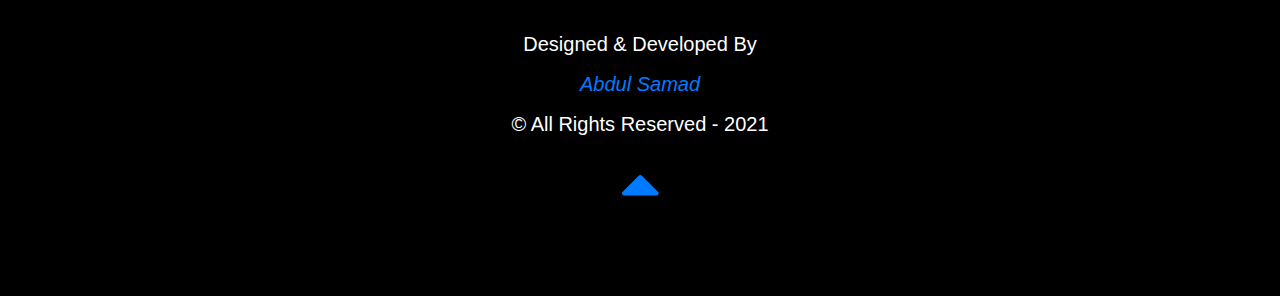
==== commit cffe8d51: "Update index.html" ====
--- a/index.html
+++ b/index.html
@@ -4,7 +4,7 @@
 <head>
   <title>ABDUL SAMAD | PORTFOLIO</title>
   <meta charset="utf-8">
-  <meta name="viewport" content="width=device-width, initial-scale=0">
+  <meta name="viewport" content="width=device-width, initial-scale=1">
   <link rel="stylesheet" href="https://maxcdn.bootstrapcdn.com/bootstrap/4.5.2/css/bootstrap.min.css">
   <script src="https://ajax.googleapis.com/ajax/libs/jquery/3.5.1/jquery.min.js"></script>
   <script src="https://cdnjs.cloudflare.com/ajax/libs/popper.js/1.16.0/umd/popper.min.js"></script>
@@ -175,12 +175,11 @@
   <a href="mailto:abdulsamad.shafiquddin@gmail.com" class="btn btn-md text-white btn-outline-primary bg-transparent">Send</a>
 </form>
 </div>
-<div class="col-lg-6 col-md-6 col-10 pl-5">
-  <div class="col-lg-12 col-md-6 col-12 card-box">
-          <div class="card bg-dark border-primary mb-3">
-            <div class="card-body">
-              <h4 class="card-title text-center">Contact Info</h4>
-              <div class="card-text"> <h5 class="pt-4"> <p>Address: Gulbarga, Karnataka, India</p>
+<div class="col-lg-6 col-md-6 col-10 pt-3">
+  
+              <h4 class="text-center">Contact Info</h4>
+              <h5 class="pt-4">
+                <p>Address: Gulbarga, Karnataka, India</p>
                 <p>Phone: +91 7795422007</p>
                 <p>Email: abdulsamad.shafiquddin@gmail.com</p>
                 <p>Website: https://abdul-samad03.github.io/portfolio/</p>
@@ -194,11 +193,7 @@
               <a href="mailto:abdulsamad.shafiquddin@gmail.com"><i class="fa fa-envelope p-3 fa-2x"></i></a> 
               </div>
               </div>
-              </div>
-          </div>
-        </div>
-  </div>
-</div>
+          </div>
 </section>
 
 <footer class="container-fluid pt-4 pb-5 bg-transparent text-center">
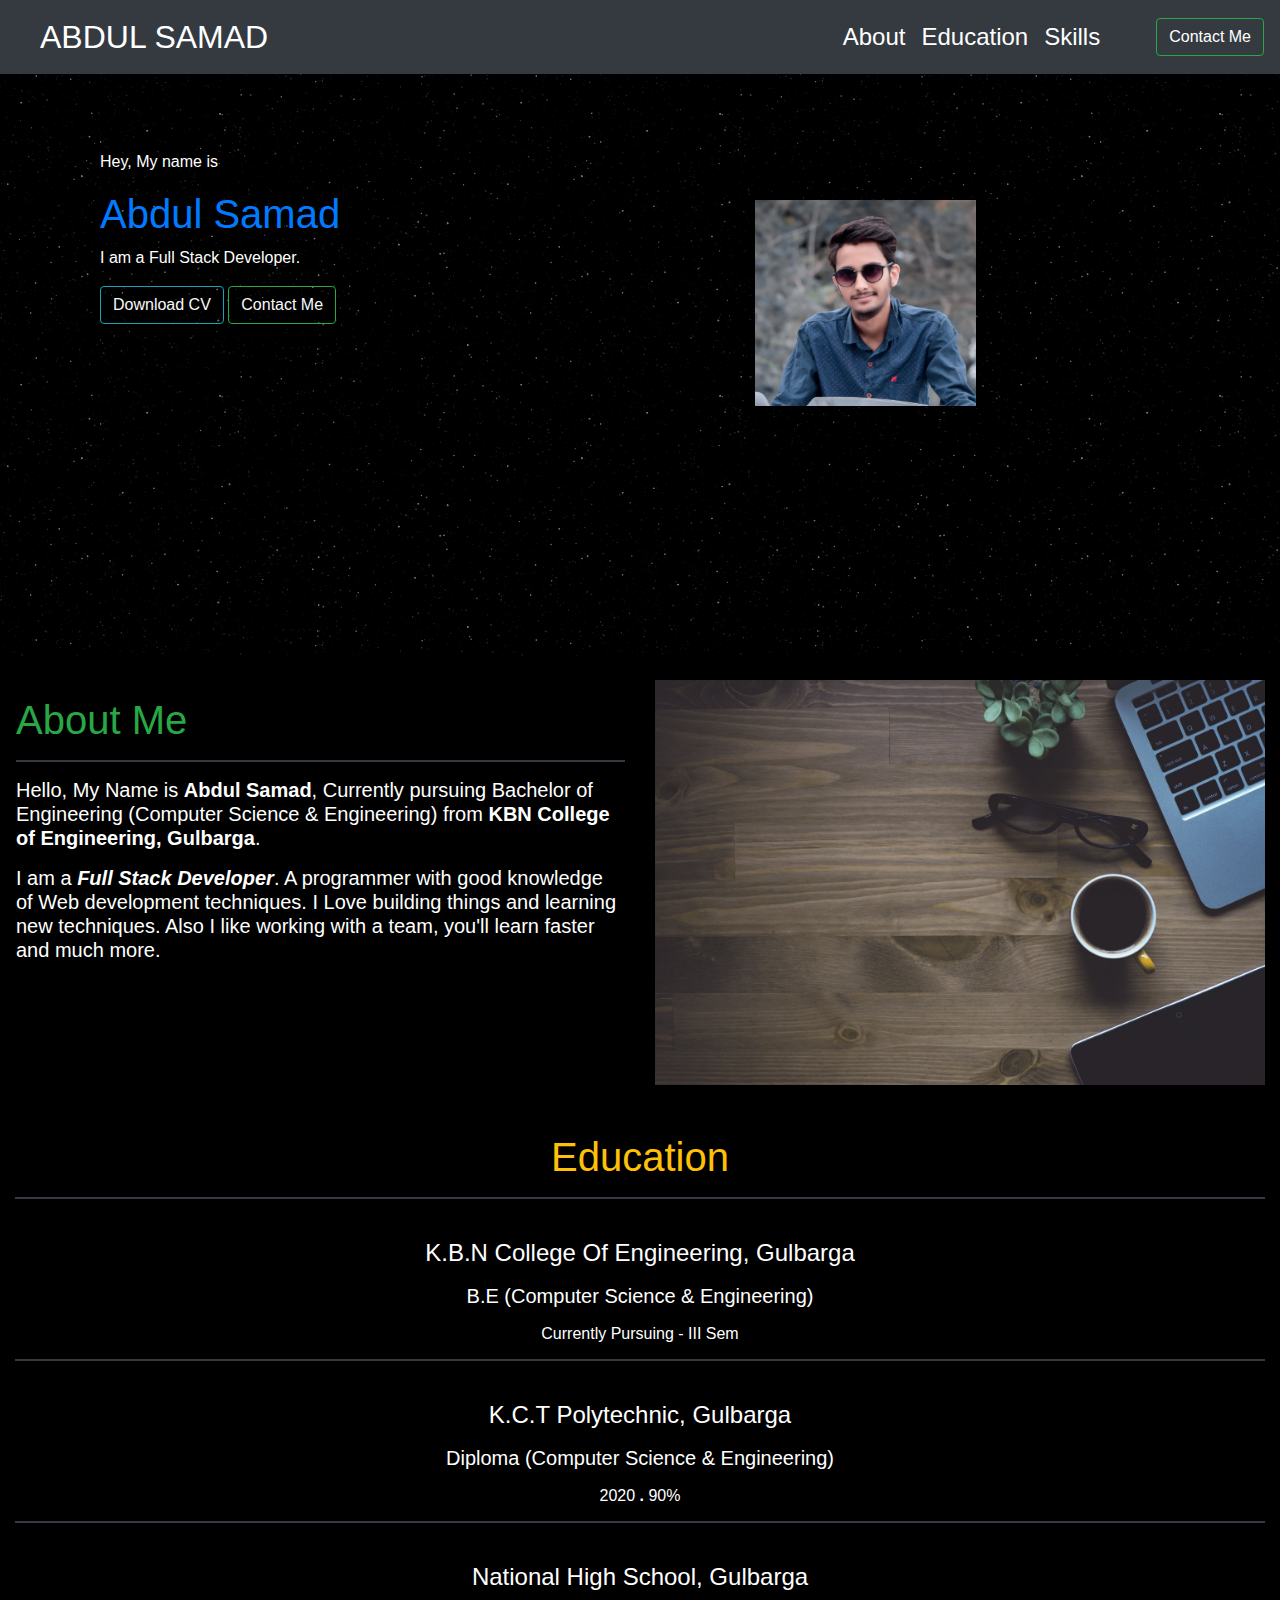
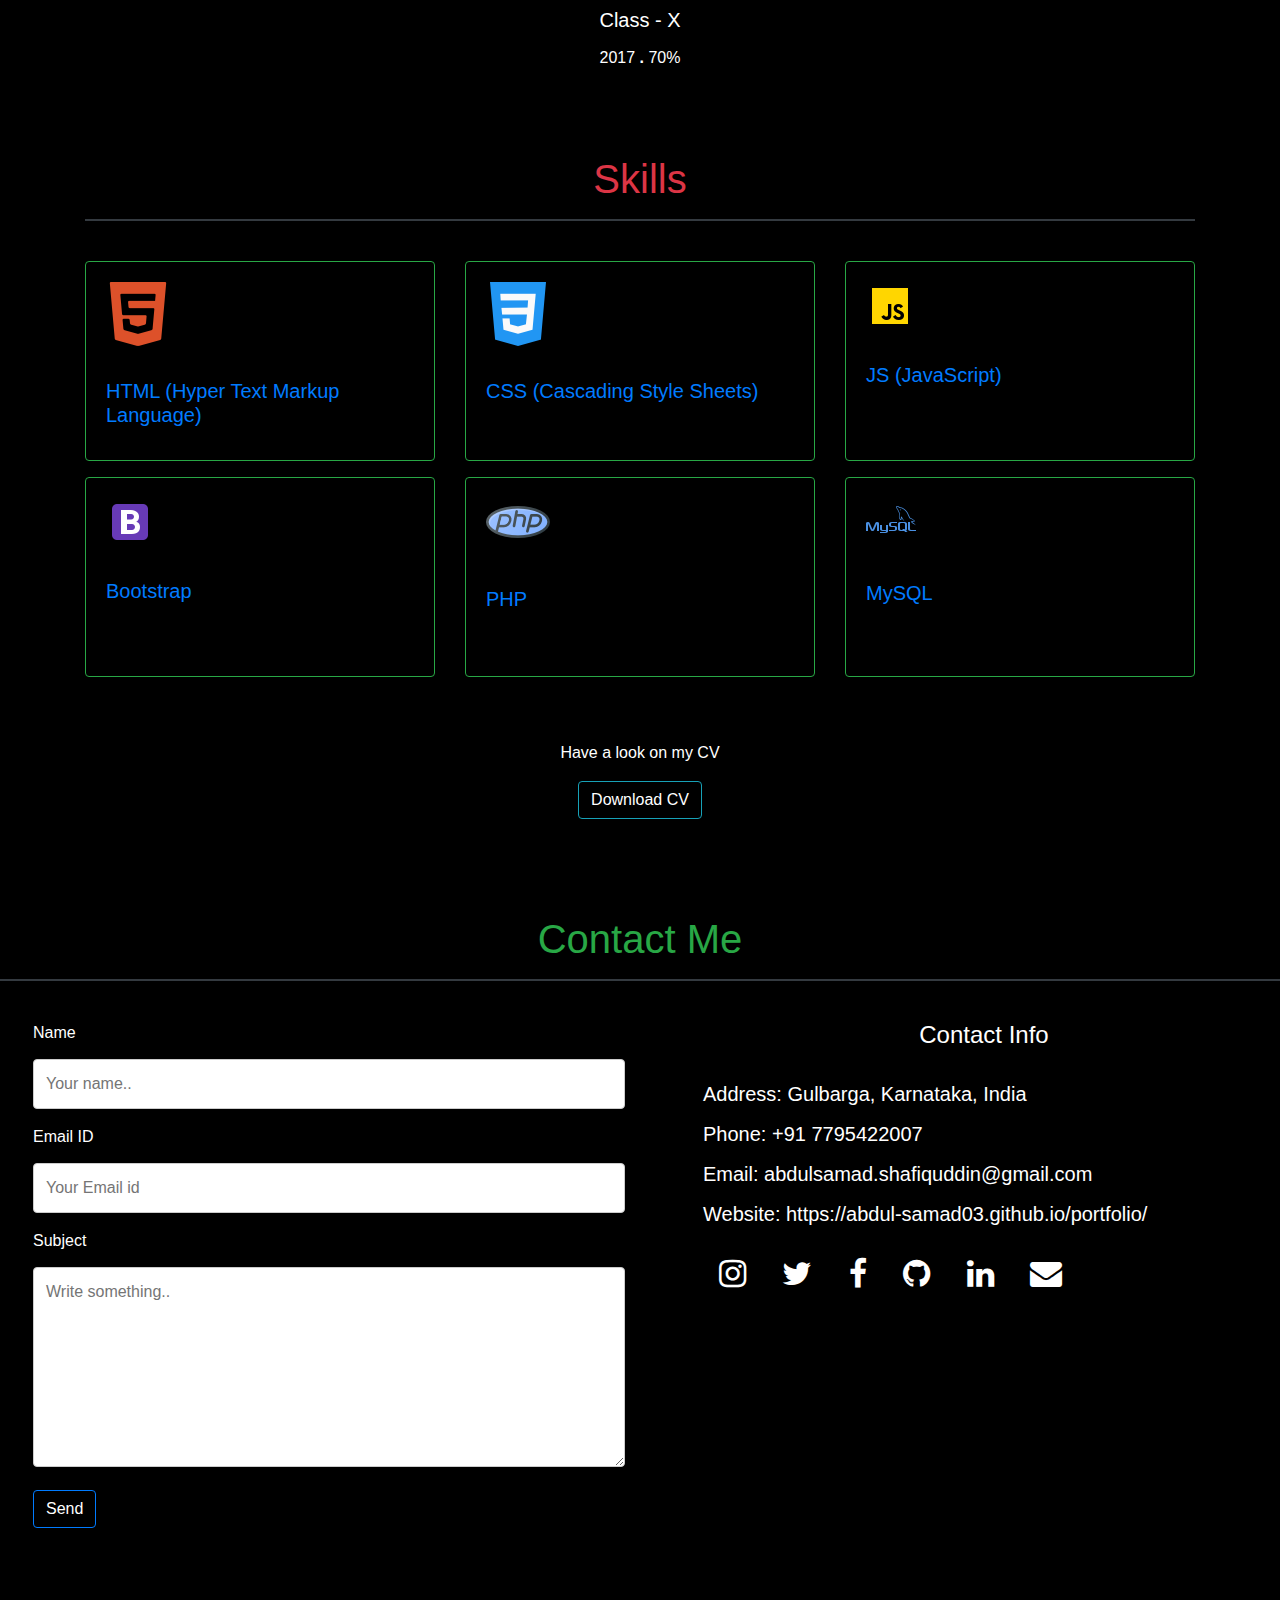
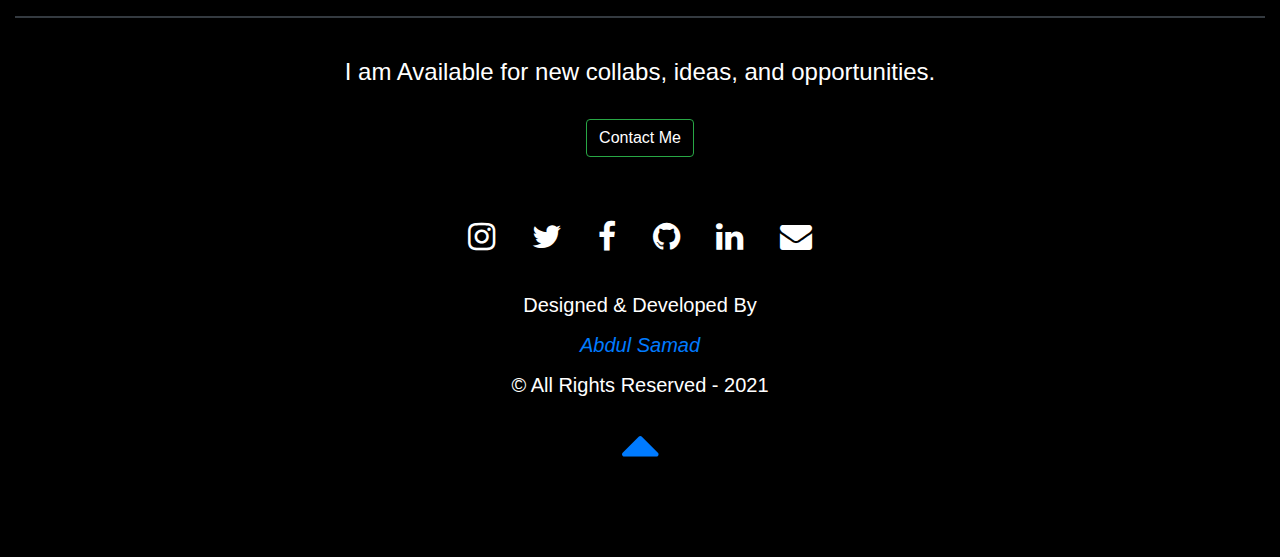
==== commit 11bf2566: "change" ====
--- a/index.html
+++ b/index.html
@@ -14,7 +14,7 @@
   <link rel="shortcut icon" href="assets/img/icon.png">
 </head>
 <body>
-  <div class="container-fluid banner">
+    
       <section class="navigation">
         <div class="conatiner-fluid bg-dark">
                 <nav class="navbar navbar-expand-lg navbar-dark bg-dark fixed-top">
@@ -26,7 +26,7 @@
                     <div class="collapse navbar-collapse" id="navbarSupportedContent">
                       <ul class="navbar-nav ml-auto pr-5">
                         <li class="nav-item">
-                          <a class="nav-link" href="#about">About<span class="sr-only">(current)</span></a>
+                          <a class="nav-link " href="#about">About<span class="sr-only">(current)</span></a>
                         </li>
                         <li class="nav-item">
                           <a class="nav-link" href="#education">Education</a>
@@ -40,29 +40,28 @@
                   </nav>
         </div>  
         </section>
-   
-   <section class="container info">
+        <div class="container-fluid" style="background-image: url(assets/img/bg2.gif);">
+  <section class="container info" >
     <div class="container-fluid">
       <div class="row">
-        <div class="col-lg-6 col-md-6 col-10 ">
+        <div class="col-lg-6 col-md-6 col-12 ">
           <p> Hey, My name is</p>
         <h1 class="text-primary">Abdul Samad</h1>
         <p>
            I am a Full Stack Developer.
         </p>
-           <a href="assets/cv/cv.docx" class="btn btn-md text-white btn-outline-info bg-transparent">Download CV</a>
-        <a href="#contact" class="btn btn-md text-white btn-outline-success bg-transparent">Contact Me</a>
-        </div>
-        <div class="col-lg-6 col-md-6 col-10 img-area">
-            <img src="assets/img/banner.png" class="img-fluid man-img" alt="">
+           <a href="assets/cv/cv.docx" class="btn btn-md text-light btn-outline-info bg-transparent">Download CV</a>
+        <a href="#contact" class="btn btn-md text-light btn-outline-success bg-transparent">Contact Me</a>
+        </div>
+        <div class="col-lg-6 col-md-6 col-12 img-area">
+            <img src="assets/img/img.png" class="img-fluid " alt="">
         </div>
       </div>
     </div>
   </section>
-
-
-
-<section class="py-4" id="about">
+</div>
+
+<section class="py-4 banner" id="about">
 <div class="container-fluid padding">
 <div class="row">
 <div class="section col-lg-6 pt-3 pl-3 text-white">
@@ -79,7 +78,7 @@
 </div>
 </section>
 
-<section class="py-4" id="education">
+<section class="py-4 banner" id="education">
 <div class="container-fluid padding text-center">
 <div class="text-white">
     <h1 class="text-warning">Education</h1>
@@ -99,13 +98,13 @@
 </div>
 </section>
 
-<section class="py-5" id="skills">
+<section class="py-5 banner" id="skills">
     <div class="container text-center">
         <h1 class="text-center text-danger">Skills</h1>
         <hr style="height:2px;border-width:0;color:gray;" class="bg-dark"><br>
       <div class="row">
         <div class="col-lg-4 col-md-4 col-12 card-box">
-          <div class="card bg-transparent border-warning mb-3">
+          <div class="card bg-transparent border-success mb-3">
             <div class="card-header text-left"><img src="assets/img/html5.png" class="pt-2" alt=""></div>
             <div class="card-body text-primary">
               <h5 class="card-title text-left">HTML (Hyper Text Markup Language)</h5>
@@ -113,7 +112,7 @@
           </div>
         </div>
         <div class="col-lg-4 col-md-4 col-12 card-box">
-          <div class="card bg-transparent border-warning mb-3">
+          <div class="card bg-transparent border-success mb-3">
             <div class="card-header text-left"><img src="assets/img/css3.png" class="pt-2" alt=""></div>
             <div class="card-body text-primary">
               <h5 class="card-title text-left">CSS (Cascading Style Sheets)</h5>
@@ -121,7 +120,7 @@
           </div>
         </div>
         <div class="col-lg-4 col-md-4 col-12 card-box">
-          <div class="card bg-transparent border-warning mb-3">
+          <div class="card bg-transparent border-success mb-3">
             <div class="card-header text-left"><img src="assets/img/js.png" class="pt-2" alt=""></div>
             <div class="card-body text-primary">
               <h5 class="card-title text-left">JS (JavaScript)</h5>
@@ -129,7 +128,7 @@
           </div>
         </div>
         <div class="col-lg-4 col-md-4 col-12 card-box">
-          <div class="card bg-transparent border-warning mb-3">
+          <div class="card bg-transparent border-success mb-3">
             <div class="card-header text-left"><img src="assets/img/bootstrap.png" class="pt-2" alt=""></div>
             <div class="card-body text-primary">
               <h5 class="card-title text-left">Bootstrap</h5>
@@ -137,7 +136,7 @@
           </div>
         </div>
         <div class="col-lg-4 col-md-4 col-12 card-box">
-          <div class="card bg-transparent border-warning mb-3">
+          <div class="card bg-transparent border-success mb-3">
             <div class="card-header text-left"><img src="assets/img/php.png" class="" alt=""></div>
             <div class="card-body text-primary">
               <h5 class="card-title text-left ">PHP</h5>
@@ -145,7 +144,7 @@
           </div>
         </div>
         <div class="col-lg-4 col-md-4 col-12 card-box">
-          <div class="card bg-transparent border-warning mb-3">
+          <div class="card bg-transparent border-success mb-3">
             <div class="card-header text-left"><img src="assets/img/mysql.png" class="pt-2" alt=""></div>
             <div class="card-body text-primary">
               <h5 class="card-title text-left">MySQL</h5>
@@ -158,26 +157,27 @@
     </div>
   </section>
 
-<section class="py-5" id="contact">
+<section class="py-5 banner" id="contact">
   <h1 class="text-center text-success">Contact Me</h1>
   <hr style="height:2px;border-width:0;color:gray;" class="bg-dark"><br>
   <div class="row">
         <div class="col-lg-6 col-md-6 col-10 pl-5">
   <form>
-  <div class="form-group">
-    <h5>Name</h5>
-    <input type="name" class="form-control" id="name" placeholder="Your Name">
-    <h5>Email</h5>
-    <input type="email" class="form-control" id="email" placeholder="example@domain.com">
-    <h5>Message</h5>
-    <input type="message" class="form-control form-control-lg" id="message" placeholder="Your Message Here">
-  </div>
-  <a href="mailto:abdulsamad.shafiquddin@gmail.com" class="btn btn-md text-white btn-outline-primary bg-transparent">Send</a>
-</form>
-</div>
-<div class="col-lg-6 col-md-6 col-10 pt-3">
-  
-              <h4 class="text-center">Contact Info</h4>
+  <label for="name"> Name</label>
+    <input type="text" id="name" name="name" placeholder="Your name..">
+
+    <label for="email">Email ID</label>
+    <input type="text" id="email" name="email" placeholder="Your Email id">
+
+    <label for="subject">Subject</label>
+    <textarea id="subject" name="subject" placeholder="Write something.." style="height:200px"></textarea>
+
+    <a href="mailto:abdulsamad.shafiquddin@gmail.com" class="btn btn-md text-white btn-outline-primary bg-transparent">Send</a>
+  </form>
+</div>
+<div class="col-lg-6 col-md-6 col-10 pl-5">
+  <div class="col-lg-12 col-md-6 col-12 card-box">
+                <h4 class="text-center">Contact Info</h4>
               <h5 class="pt-4">
                 <p>Address: Gulbarga, Karnataka, India</p>
                 <p>Phone: +91 7795422007</p>
@@ -196,7 +196,7 @@
           </div>
 </section>
 
-<footer class="container-fluid pt-4 pb-5 bg-transparent text-center">
+<footer class="container-fluid pt-4 pb-5 text-center banner">
   <hr style="height:2px;border-width:0;color:gray;" class="bg-dark"><br>
    <h4>I am Available for new collabs, ideas, and opportunities.</h4>
    <br><a href="#contact" class="btn btn-md text-white btn-outline-success bg-transparent">Contact Me</a>
@@ -216,6 +216,5 @@
 
  <a href="#"><i class=" fa fa-sort-asc p-3 fa-4x "></i></a> 
 </footer>
-</div> 
 </body>
 </html>--- a/assets/css/main.css
+++ b/assets/css/main.css
@@ -8,11 +8,13 @@
     margin: 0;
     padding: 0;
     color: white;
+    overflow-x: hidden;
 }
 
 html {
     scroll-behavior: smooth;
 }
+
 
 .banner{
     height: auto;
@@ -24,23 +26,33 @@
 }
 .navbar-brand {
     font-size: 2rem;
-    color: whitesmoke!important;
-}
-    
-.navbar ul li a {
-    font-size: 1.5rem;
-    
+    color: white!important;
+
 }
 
 
-.container.info  {
-    padding-top: 175px;
-    padding-bottom: 175px;
+.navbar ul li a {
+    font-size: 1.5rem;
+    color: white!important;
+
 }
 
-.section {
-    color: blue;
 
+
+.container.info {
+    padding-top: 150px;
+    padding-bottom: 250px;
+
+}
+
+.container.info img {
+    height: 16rem;
+    padding-left: 100px;
+    padding-top: 50px;
+}
+
+.card {
+  height: 200px;
 }
 
 .icon a i {
@@ -52,6 +64,19 @@
 
 }
 
+
+input[type=text], select, textarea {
+  width: 100%;
+  padding: 12px;
+  border: 1px solid #ccc;
+  border-radius: 4px;
+  box-sizing: border-box;
+  margin-top: 6px;
+  margin-bottom: 16px;
+  resize: vertical;
+}
+
+
 @media (max-width : 568px){
   
 }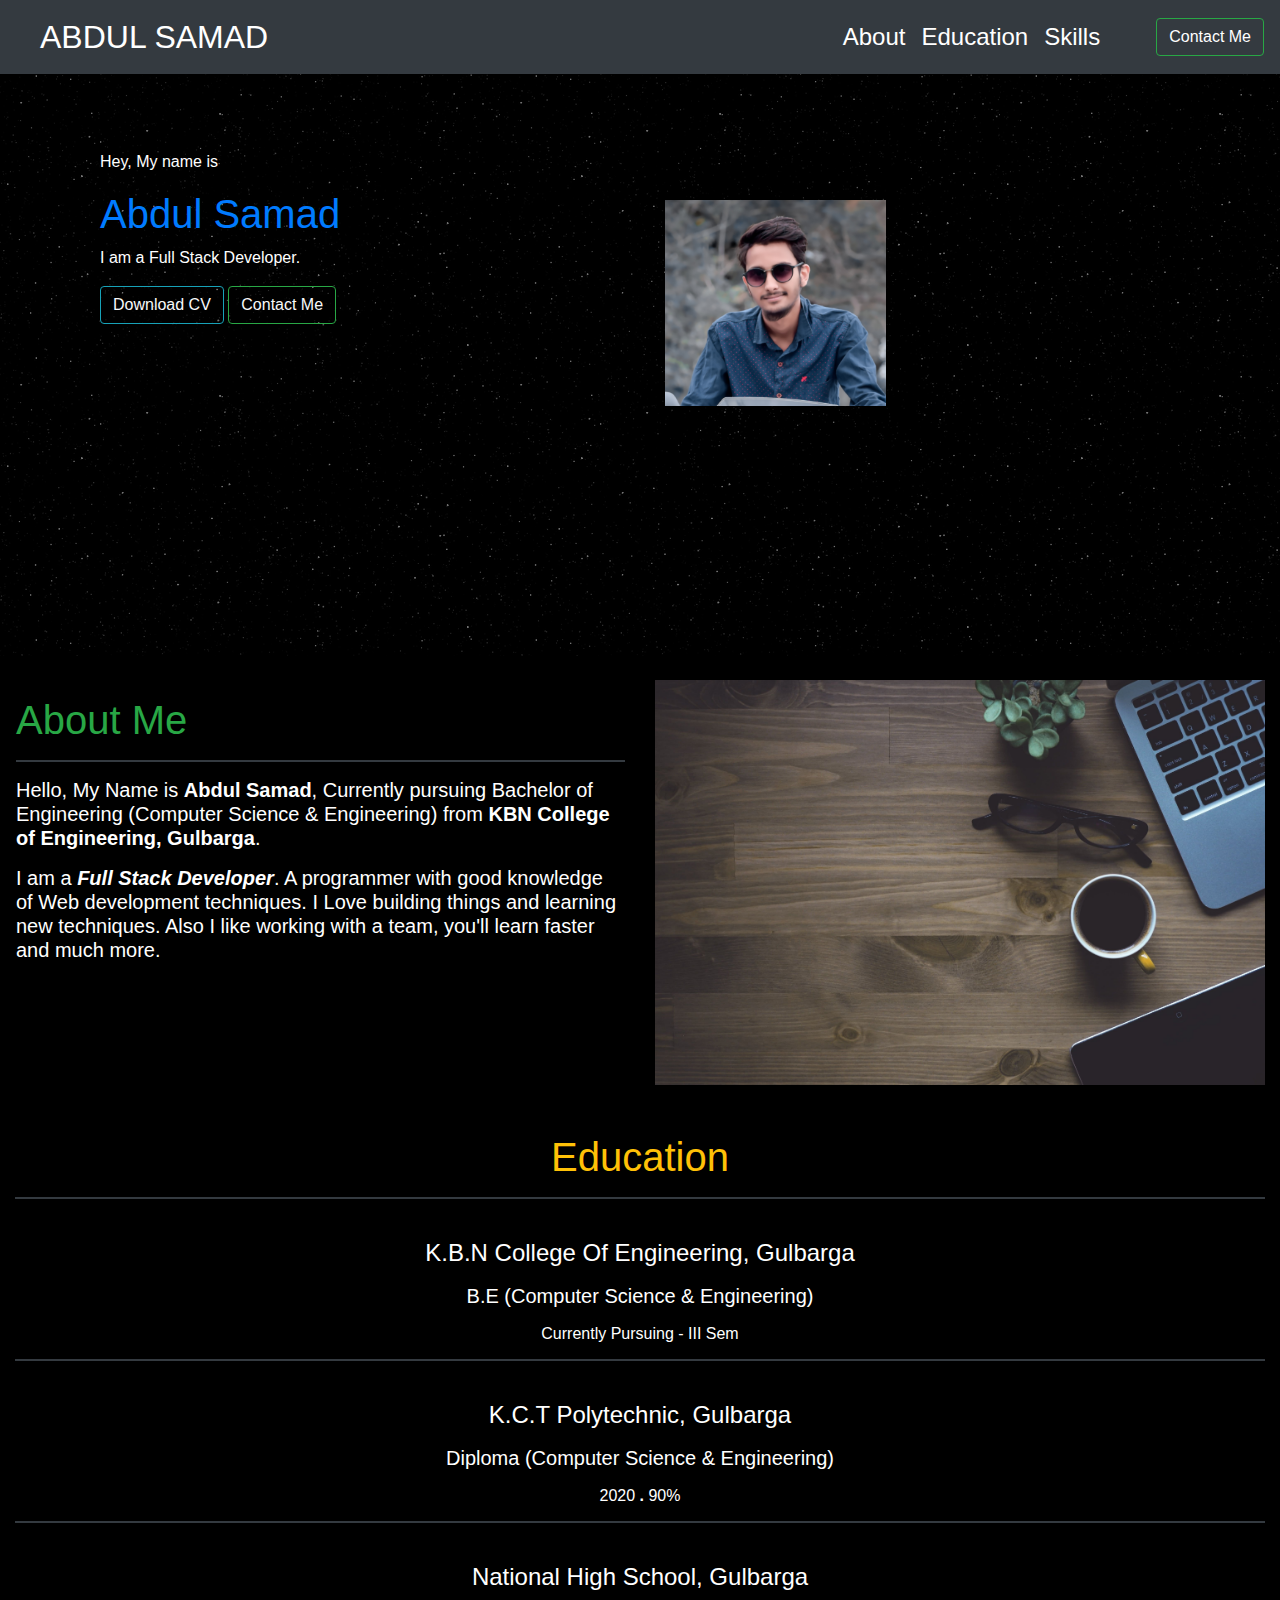
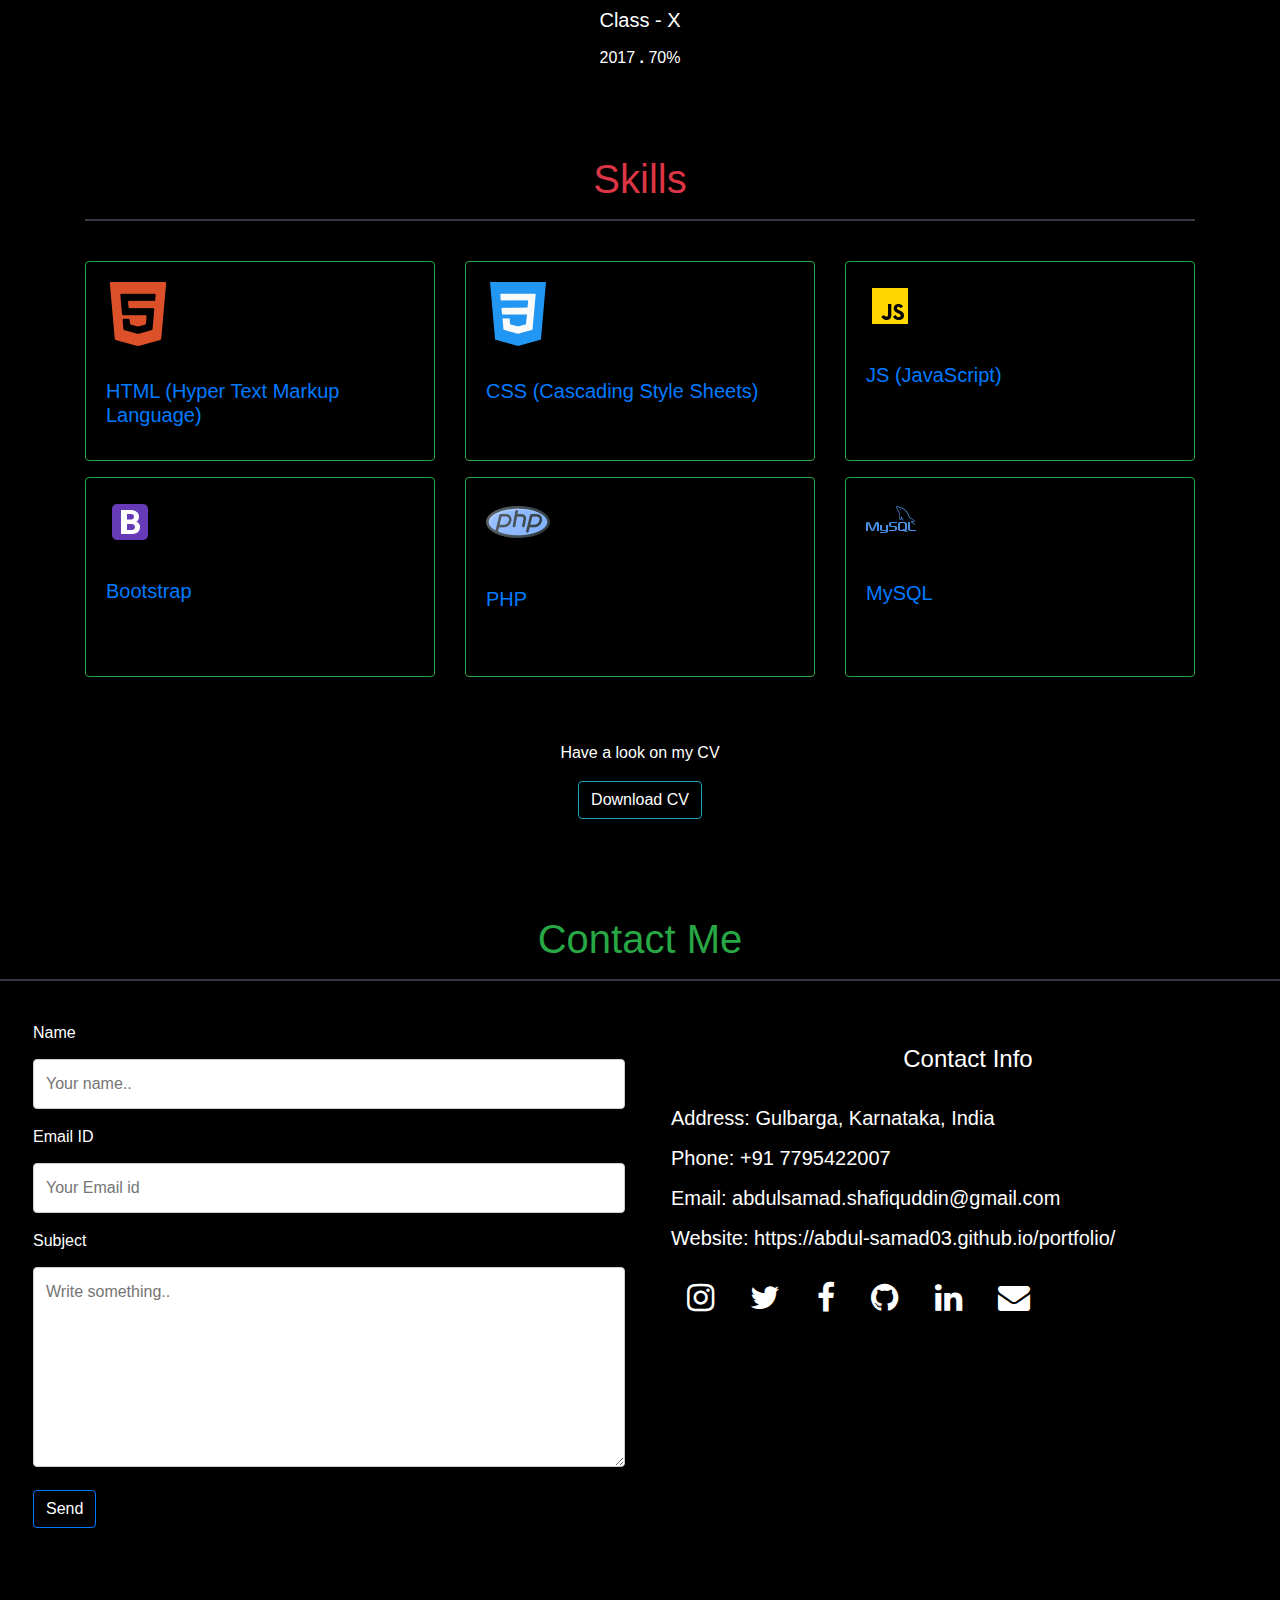
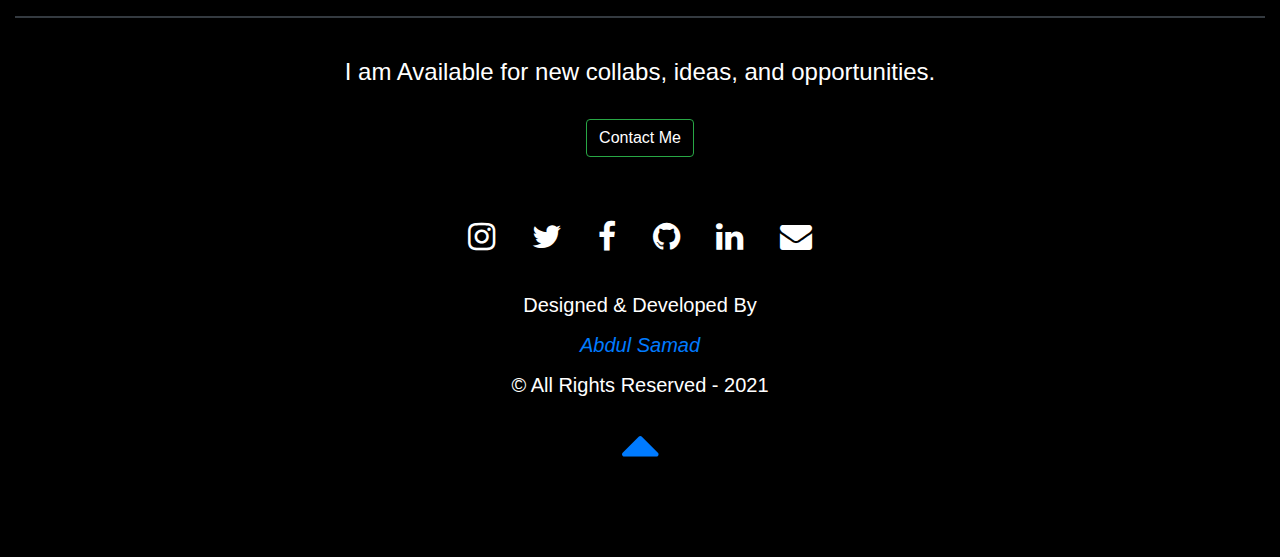
==== commit c54df377: "changed" ====
--- a/index.html
+++ b/index.html
@@ -4,7 +4,7 @@
 <head>
   <title>ABDUL SAMAD | PORTFOLIO</title>
   <meta charset="utf-8">
-  <meta name="viewport" content="width=device-width, initial-scale=1">
+  <meta name="viewport" content="width=device-width,  initial-scale=1, maximum-scale=1">
   <link rel="stylesheet" href="https://maxcdn.bootstrapcdn.com/bootstrap/4.5.2/css/bootstrap.min.css">
   <script src="https://ajax.googleapis.com/ajax/libs/jquery/3.5.1/jquery.min.js"></script>
   <script src="https://cdnjs.cloudflare.com/ajax/libs/popper.js/1.16.0/umd/popper.min.js"></script>
@@ -17,7 +17,7 @@
     
       <section class="navigation">
         <div class="conatiner-fluid bg-dark">
-                <nav class="navbar navbar-expand-lg navbar-dark bg-dark fixed-top">
+                <nav class="navbar navbar-expand-lg navbar-dark bg-dark fixed-top" >
                     <a class="navbar-brand pl-4" href="#">ABDUL SAMAD</a>
                     <button class="navbar-toggler" type="button" data-toggle="collapse" data-target="#navbarSupportedContent" aria-controls="navbarSupportedContent" aria-expanded="false" aria-label="Toggle navigation">
                       <span class="navbar-toggler-icon"></span>
@@ -35,7 +35,7 @@
                           <a class="nav-link" href="#skills">Skills</a>
                         </li>
                       </ul>
-                        <a href="#contact" class="btn btn-md text-white btn-outline-success bg-transparent">Contact Me</a>
+                        <a href="#contact" class="btn btn-md text-white btn-outline-success">Contact Me</a>
                     </div>
                   </nav>
         </div>  
@@ -50,8 +50,8 @@
         <p>
            I am a Full Stack Developer.
         </p>
-           <a href="assets/cv/cv.docx" class="btn btn-md text-light btn-outline-info bg-transparent">Download CV</a>
-        <a href="#contact" class="btn btn-md text-light btn-outline-success bg-transparent">Contact Me</a>
+           <a href="assets/cv/cv.docx" class="btn btn-md text-light btn-outline-info ">Download CV</a>
+        <a href="#contact" class="btn btn-md text-light btn-outline-success ">Contact Me</a>
         </div>
         <div class="col-lg-6 col-md-6 col-12 img-area">
             <img src="assets/img/img.png" class="img-fluid " alt="">
@@ -153,7 +153,7 @@
         </div>
       </div>
       <p class="pt-5">Have a look on my CV</p>
-      <a href="assets/cv/cv.docx" class="btn btn-md text-white btn-outline-info bg-transparent">Download CV</a>
+      <a href="assets/cv/cv.docx" class="btn btn-md text-white btn-outline-info ">Download CV</a>
     </div>
   </section>
 
@@ -175,7 +175,7 @@
     <a href="mailto:abdulsamad.shafiquddin@gmail.com" class="btn btn-md text-white btn-outline-primary bg-transparent">Send</a>
   </form>
 </div>
-<div class="col-lg-6 col-md-6 col-10 pl-5">
+<div class="col-lg-6 col-md-6 col-10 pl-3 pt-4">
   <div class="col-lg-12 col-md-6 col-12 card-box">
                 <h4 class="text-center">Contact Info</h4>
               <h5 class="pt-4">
@@ -199,7 +199,7 @@
 <footer class="container-fluid pt-4 pb-5 text-center banner">
   <hr style="height:2px;border-width:0;color:gray;" class="bg-dark"><br>
    <h4>I am Available for new collabs, ideas, and opportunities.</h4>
-   <br><a href="#contact" class="btn btn-md text-white btn-outline-success bg-transparent">Contact Me</a>
+   <br><a href="#contact" class="btn btn-md text-white btn-outline-success ">Contact Me</a>
    <br>
    <div class="icon pt-5">
   <a href="https://www.instagram.com/abdul_samad_03/"><i class="fa fa-instagram p-3 fa-2x"></i></a> 
--- a/assets/css/main.css
+++ b/assets/css/main.css
@@ -3,12 +3,17 @@
     padding: 0;
     margin: 0;
     box-sizing: border-box;
+
 }
+
+html, body {
+  overflow-x:hidden 
+} 
+
 body{
     margin: 0;
     padding: 0;
     color: white;
-    overflow-x: hidden;
 }
 
 html {
@@ -47,7 +52,7 @@
 
 .container.info img {
     height: 16rem;
-    padding-left: 100px;
+    padding-left: 10px;
     padding-top: 50px;
 }
 
@@ -76,7 +81,14 @@
   resize: vertical;
 }
 
+.btn :hover, .btn-primary:focus, .btn-primary:active, .btn-primary.active, .open>.dropdown-toggle.btn-primary {
+    color: tomato;
+    background-color:tomato;
 
-@media (max-width : 568px){
-  
-}+}
+
+
+@media (max-width: 568px){
+
+}
+
